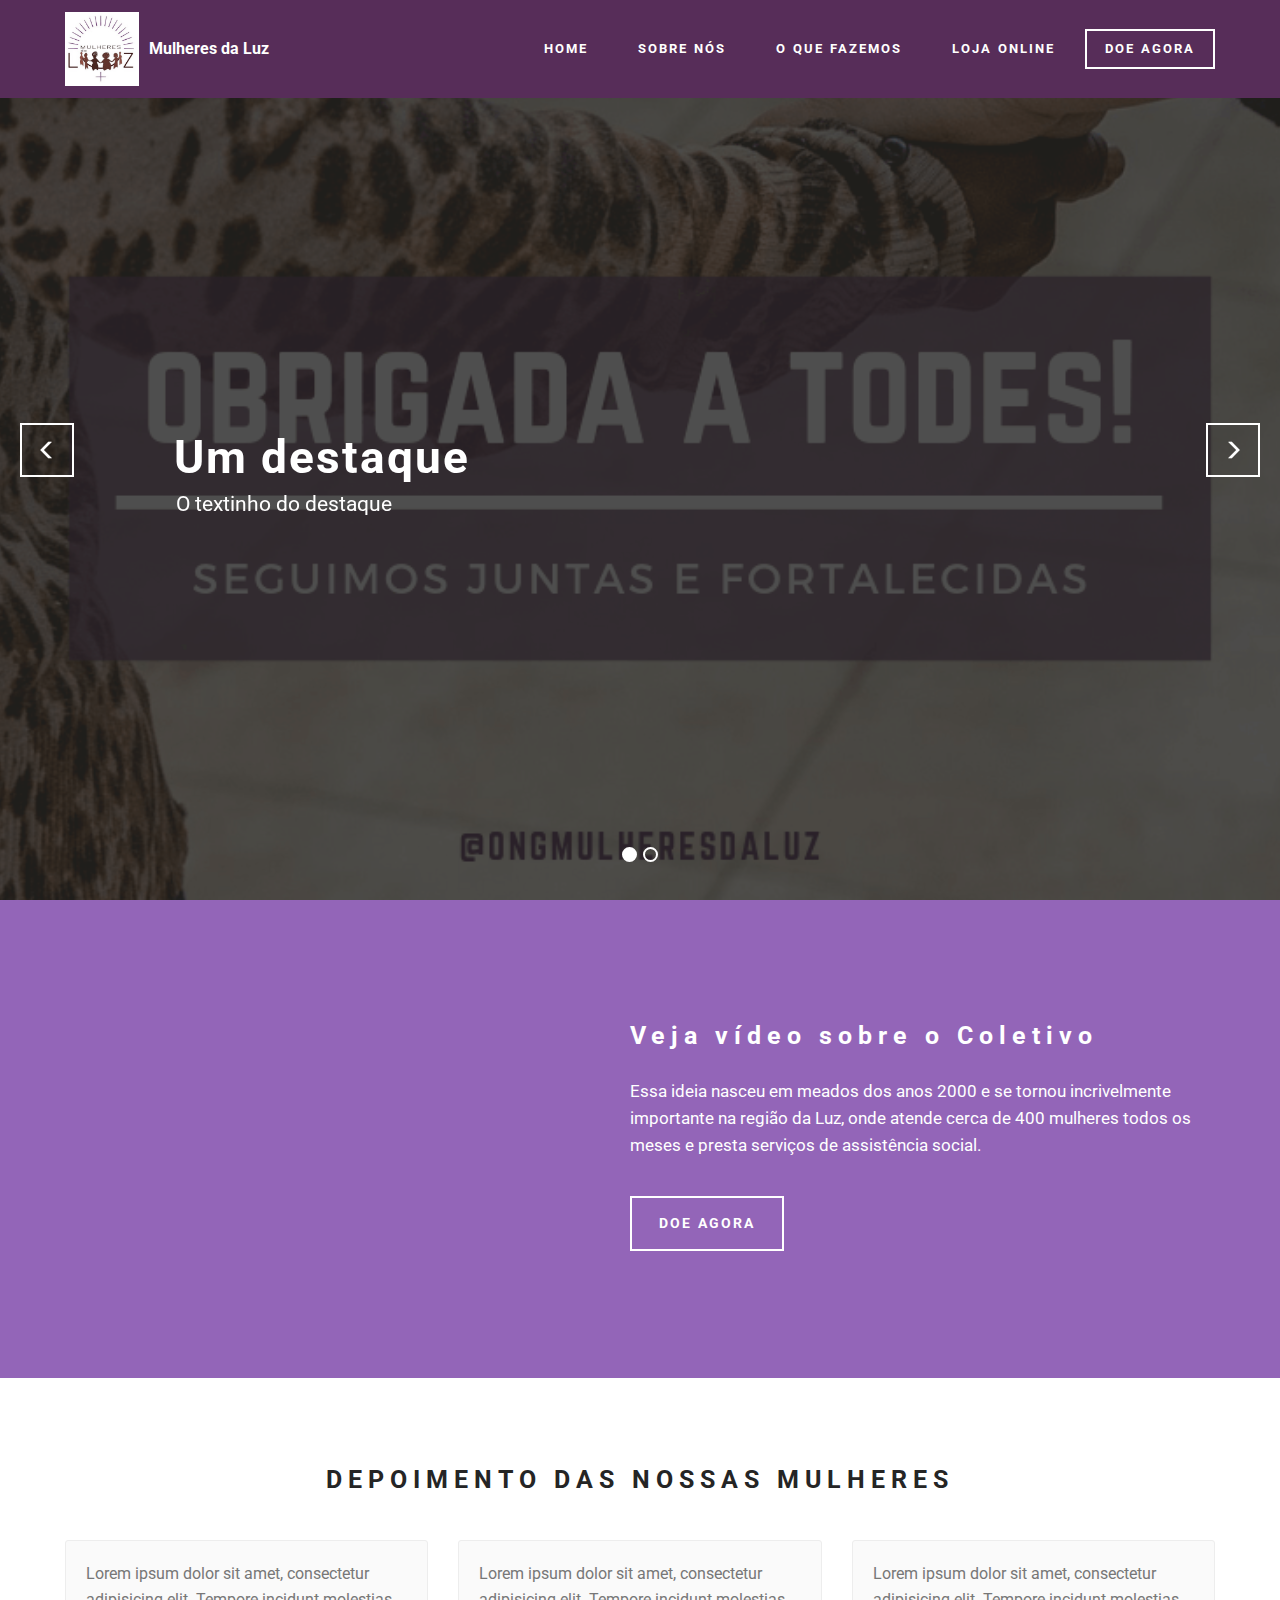
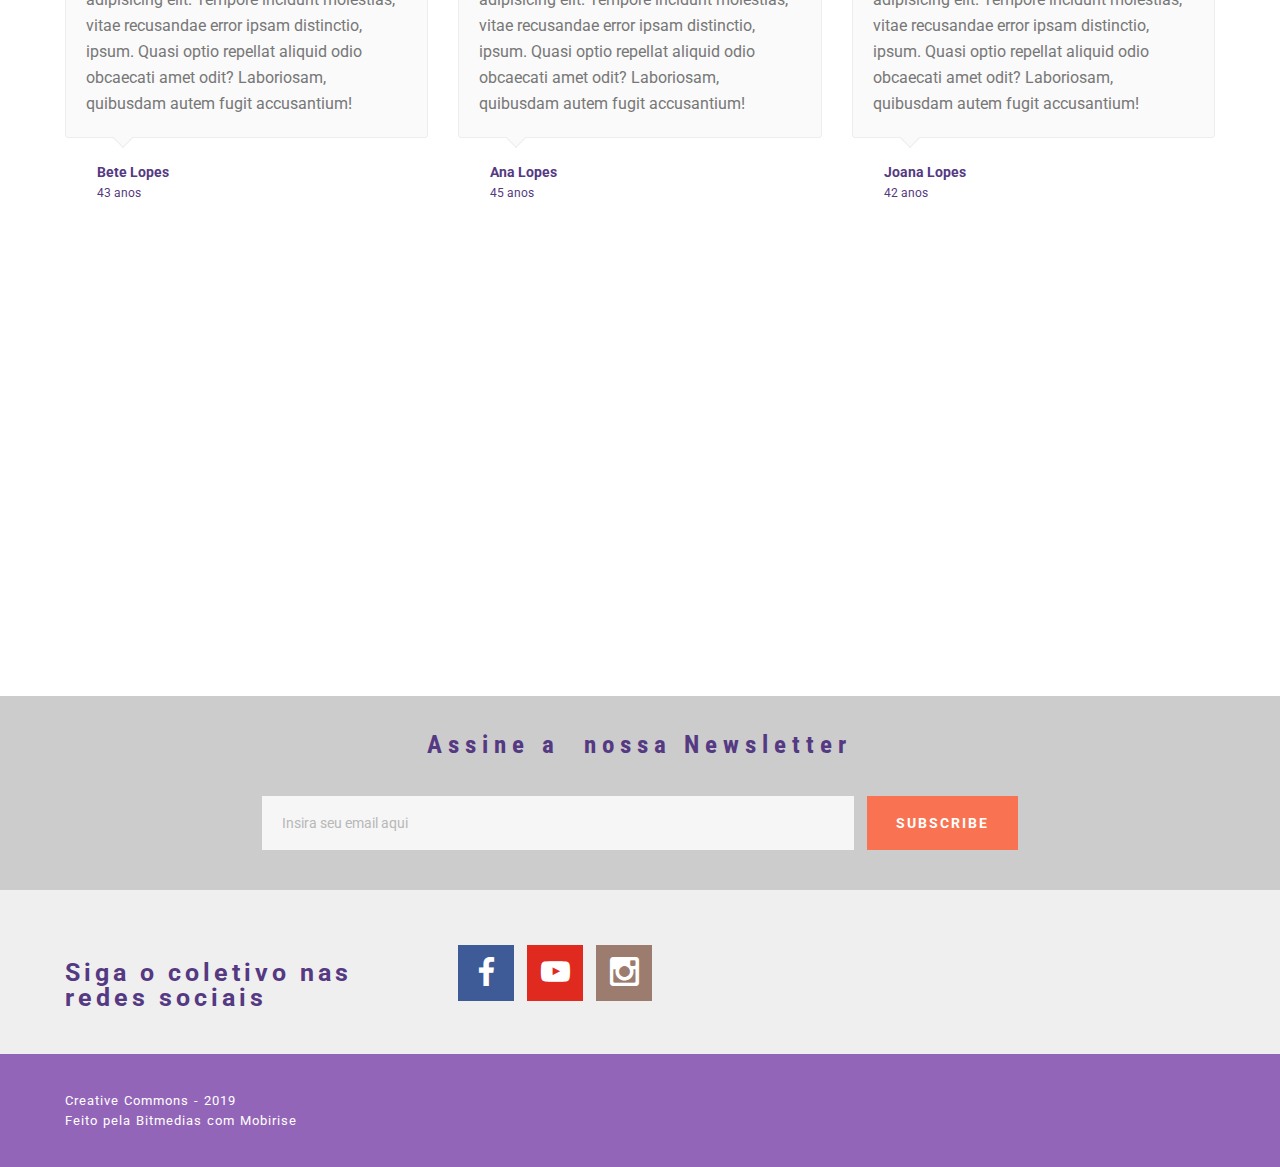
==== index.html @ 68ad00b8 "create github pages" ====
<!DOCTYPE html>
<html >
<head>
  <!-- Site made with Mobirise Website Builder v4.9.1, https://mobirise.com -->
  <meta charset="UTF-8">
  <meta http-equiv="X-UA-Compatible" content="IE=edge">
  <meta name="generator" content="Mobirise v4.9.1, mobirise.com">
  <meta name="viewport" content="width=device-width, initial-scale=1, minimum-scale=1">
  <link rel="shortcut icon" href="assets/images/logo-v2-128x128.png" type="image/x-icon">
  <meta name="description" content="">
  <title>Home</title>
  <link rel="stylesheet" href="https://fonts.googleapis.com/css?family=Roboto:700,400&subset=cyrillic,latin,greek,vietnamese">
  <link rel="stylesheet" href="assets/bootstrap/css/bootstrap.min.css">
  <link rel="stylesheet" href="assets/socicon/css/socicon.min.css">
  <link rel="stylesheet" href="assets/mobirise/css/style.css">
  <link rel="stylesheet" href="assets/mobirise-slider/style.css">
  <link rel="stylesheet" href="assets/mobirise/css/mbr-additional.css" type="text/css">
  
  
  
</head>
<body>
  <section class="mbr-navbar mbr-navbar--freeze mbr-navbar--absolute mbr-navbar--sticky mbr-navbar--auto-collapse" id="ext_menu-0" data-rv-view="0">
    <div class="mbr-navbar__section mbr-section">
        <div class="mbr-section__container container">
            <div class="mbr-navbar__container">
                <div class="mbr-navbar__column mbr-navbar__column--s mbr-navbar__brand">
                    <span class="mbr-navbar__brand-link mbr-brand mbr-brand--inline">
                        <span class="mbr-brand__logo"><a href="index.html"><img src="assets/images/logo-v2-128x128.png" class="mbr-navbar__brand-img mbr-brand__img" alt="logo mulheres da luz" title="logo"></a></span>
                        <span class="mbr-brand__name"><a class="mbr-brand__name text-white" href="https://mobirise.com">Mulheres da Luz</a></span>
                    </span>
                </div>
                <div class="mbr-navbar__hamburger mbr-hamburger"><span class="mbr-hamburger__line"></span></div>
                <div class="mbr-navbar__column mbr-navbar__menu">
                    <nav class="mbr-navbar__menu-box mbr-navbar__menu-box--inline-right">
                        <div class="mbr-navbar__column">
                            <ul class="mbr-navbar__items mbr-navbar__items--right float-left mbr-buttons mbr-buttons--freeze mbr-buttons--right btn-decorator mbr-buttons--active"><li class="mbr-navbar__item"><a class="mbr-buttons__link btn text-white" href="https://mobirise.com">HOME</a></li><li class="mbr-navbar__item"><a class="mbr-buttons__link btn text-white" href="page1.html">SOBRE NÓS</a></li><li class="mbr-navbar__item"><a class="mbr-buttons__link btn text-white" href="page2.html">O QUE FAZEMOS</a></li> <li class="mbr-navbar__item"><a class="mbr-buttons__link btn text-white" href="https://www.enjoei.com.br/" target="_blank">LOJA ONLINE</a></li></ul>                            
                            <ul class="mbr-navbar__items mbr-navbar__items--right mbr-buttons mbr-buttons--freeze mbr-buttons--right btn-inverse mbr-buttons--active"><li class="mbr-navbar__item"><a class="mbr-buttons__btn btn btn-default" href="https://www.paypal.me/" target="_blank">DOE AGORA</a></li></ul>
                        </div>
                    </nav>
                </div>
            </div>
        </div>
    </div>
</section>

<section class="engine"><a href="https://mobirise.info/u">bootstrap html templates</a></section><section class="mbr-slider mbr-section mbr-section--no-padding carousel slide" data-ride="carousel" data-wrap="true" data-interval="5000" id="slider-1" data-rv-view="2" style="background-color: rgb(255, 255, 255);">
    <div class="mbr-section__container">
        <div>
            <ol class="carousel-indicators">
                <li data-app-prevent-settings="" data-target="#slider-1" data-slide-to="0" class="active"></li><li data-app-prevent-settings="" data-target="#slider-1" class="" data-slide-to="1"></li>
            </ol>
            <div class="carousel-inner" role="listbox">
                <div class="mbr-box mbr-section mbr-section--relative mbr-section--fixed-size mbr-section--bg-adapted item dark center mbr-section--full-height active" style="background-image: url(assets/images/header-1-1000x514.png);">
                    <div class="mbr-box__magnet mbr-box__magnet--center-left mbr-box__magnet--sm-padding mbr-after-navbar">
                    <div class="mbr-overlay" style="opacity: 0.8;"></div>                        
                        <div class=" container">
                            
                            <div class="row">
                                <div class=" col-md-offset-1 col-md-6">  

                                <div class="mbr-hero">
                                    <h1 class="mbr-hero__text">Um destaque</h1>

                                    <p class="mbr-hero__subtext">O textinho do destaque</p>
                                </div>
                                
                                </div>
                            </div>
                        </div>
                    </div>
                </div><div class="mbr-box mbr-section mbr-section--relative mbr-section--fixed-size mbr-section--bg-adapted item dark center mbr-section--full-height" style="background-image: url(assets/images/header-2-940x788.png);">
                    <div class="mbr-box__magnet mbr-box__magnet--center-left mbr-box__magnet--sm-padding mbr-after-navbar">
                    <div class="mbr-overlay"></div>                        
                        <div class=" container">
                            
                            <div class="row">
                                <div class=" col-md-offset-1 col-md-6">  

                                <div class="mbr-hero">
                                    <h1 class="mbr-hero__text">o slide 2</h1>

                                    <p class="mbr-hero__subtext">o textinho do destaque 2</p>
                                </div>
                                
                                </div>
                            </div>
                        </div>
                    </div>
                </div>
            </div>
            
            <a data-app-prevent-settings="" class="left carousel-control" role="button" data-slide="prev" href="#slider-1">
                <span class="glyphicon glyphicon-menu-left" aria-hidden="true"></span>
                <span class="sr-only">Previous</span>
            </a>
            <a data-app-prevent-settings="" class="right carousel-control" role="button" data-slide="next" href="#slider-1">
                <span class="glyphicon glyphicon-menu-right" aria-hidden="true"></span>
                <span class="sr-only">Next</span>
            </a>
        </div>
    </div>
</section>

<section class="mbr-section mbr-section--relative" id="msg-box4-3" data-rv-view="14" style="background-color: rgb(147, 101, 184);">
    
    <div class="mbr-section__container mbr-section__container--isolated container" style="padding-top: 93px; padding-bottom: 93px;">
        <div class="row">
            <div class="mbr-box mbr-box--fixed mbr-box--adapted">
                <div class="mbr-box__magnet mbr-box__magnet--top-right mbr-section__left col-sm-6 image-size" style="width: 46%;">
                    <figure class="mbr-figure mbr-figure--adapted mbr-figure--caption-inside-bottom mbr-figure--full-width"><iframe class="mbr-embedded-video" src="https://www.youtube.com/embed/6rncOkbJ2og?rel=0&amp;amp;showinfo=0&amp;autoplay=0&amp;loop=0" width="1280" height="720" frameborder="0" allowfullscreen></iframe></figure>
                </div>
                <div class="mbr-box__magnet mbr-class-mbr-box__magnet--center-left col-sm-6 content-size mbr-section__right">
                    <div class="mbr-section__container mbr-section__container--middle">
                        <div class="mbr-header mbr-header--auto-align mbr-header--wysiwyg">
                            <h3 class="mbr-header__text">Veja vídeo sobre o Coletivo</h3>
                            
                        </div>
                    </div>
                    <div class="mbr-section__container mbr-section__container--middle">
                        <div class="mbr-article mbr-article--auto-align mbr-article--wysiwyg"><p>Essa ideia nasceu em meados dos anos 2000 e se tornou incrivelmente importante na região da Luz, onde atende cerca de 400 mulheres todos os meses e presta serviços de assistência social.</p></div>
                    </div>
                    <div class="mbr-section__container">
                        <div class="mbr-buttons mbr-buttons--auto-align btn-inverse"><a class="mbr-buttons__btn btn btn-lg btn-default" href="https://mobirise.com">DOE AGORA</a></div>
                    </div>
                </div>
                
            </div>
        </div>
    </div>
</section>

<section class="mbr-section mbr-section--relative mbr-section--fixed-size" id="testimonials1-4" data-rv-view="17" style="background-color: rgb(255, 255, 255);">
    <div>
        
        <div class="mbr-section__container mbr-section__container--std-padding container" style="padding-top: 93px; padding-bottom: 93px;">
            <div class="row">
                <div class="col-sm-12">
                    <h2 class="mbr-section__header">DEPOIMENTO DAS NOSSAS MULHERES</h2>
                    <ul class="mbr-reviews mbr-reviews--wysiwyg row">
                        <li class="mbr-reviews__item col-xs-12 col-sm-6 col-md-4">
                            <div class="mbr-reviews__text"><p class="mbr-reviews__p">Lorem ipsum dolor sit amet, consectetur adipisicing elit. Tempore incidunt molestias, vitae recusandae error ipsam distinctio, ipsum. Quasi optio repellat aliquid odio obcaecati amet odit? Laboriosam, quibusdam autem fugit accusantium!</p></div>
                            <div class="mbr-reviews__author mbr-reviews__author--short">
                                <div class="mbr-reviews__author-name">Bete Lopes</div>
                                <div class="mbr-reviews__author-bio">43 anos</div>
                            </div>
                        </li><li class="mbr-reviews__item col-xs-12 col-sm-6 col-md-4">
                            <div class="mbr-reviews__text"><p class="mbr-reviews__p">Lorem ipsum dolor sit amet, consectetur adipisicing elit. Tempore incidunt molestias, vitae recusandae error ipsam distinctio, ipsum. Quasi optio repellat aliquid odio obcaecati amet odit? Laboriosam, quibusdam autem fugit accusantium!</p></div>
                            <div class="mbr-reviews__author mbr-reviews__author--short">
                                <div class="mbr-reviews__author-name">Ana Lopes</div>
                                <div class="mbr-reviews__author-bio">45 anos</div>
                            </div>
                        </li><li class="mbr-reviews__item col-xs-12 col-sm-6 col-md-4">
                            <div class="mbr-reviews__text"><p class="mbr-reviews__p">Lorem ipsum dolor sit amet, consectetur adipisicing elit. Tempore incidunt molestias, vitae recusandae error ipsam distinctio, ipsum. Quasi optio repellat aliquid odio obcaecati amet odit? Laboriosam, quibusdam autem fugit accusantium!
</p><p class="mbr-reviews__p">
</p></div>
                            <div class="mbr-reviews__author mbr-reviews__author--short">
                                <div class="mbr-reviews__author-name">Joana Lopes</div>
                                <div class="mbr-reviews__author-bio">42 anos</div>
                            </div>
                        </li>
                    </ul>
                </div>
            </div>
        </div>
    </div>
</section>

<figure class="mbr-figure mbr-figure--wysiwyg mbr-figure--full-width mbr-figure--caption-outside-bottom" id="map1-5" data-rv-view="26">
    <div class="mbr-figure__map"><iframe frameborder="0" style="border:0" src="https://www.google.com/maps/embed/v1/place?key=AIzaSyCy9r70T3NYf3PhvVflTo0_zdif2_IoIYs&amp;q=place_id:ChIJ7edlw15YzpQRjunx_nmURk4" allowfullscreen=""></iframe></div>
</figure>

<section class="mbr-section mbr-section--relative mbr-section--fixed-size" id="form2-6" data-rv-view="28" style="background-color: rgb(204, 204, 204);">
    
    <div class="mbr-section__container mbr-section__container--sm-padding container" style="padding-top: 40.8px; padding-bottom: 40.8px;">
        <div class="row">
            <div class="col-sm-12">
                <div class="row">
                    <div class="col-sm-8 col-sm-offset-2" data-form-type="formoid">
                        <div class="mbr-header mbr-header--center mbr-header--std-padding">
                            <h2 class="mbr-header__text">Assine a &nbsp;nossa Newsletter</h2>
                        </div>
                        <div data-form-alert="true">
                            <div class="hide" data-form-alert-success="true">Obrigado por nos apoiar. Divulgue para suas amigas. </div>
                        </div>
                        <form class="mbr-form" action="https://mobirise.com/" method="post" data-form-title="Assine a &amp;nbsp;nossa Newsletter">
                            <input type="hidden" value="WZfLbih9JaW68qoziMa+dhDL7mzpyIAuNxIOw+RATKDLBnZ7MDBkbDjxs5Ns8P9mItOI75dNwV3y5N+0kHN9Q/ORWd0rkSXUz016TcAxWbfjziMJ8PLIlF4XVcGwWBHE" data-form-email="true">
                            <div class="mbr-form__left">
                                <input type="email" class="form-control" name="email" required="" placeholder="Insira seu email aqui" data-form-field="Email">
                            </div>
                            <div class="mbr-form__right mbr-buttons mbr-buttons--no-offset mbr-buttons--right"><button type="submit" class="mbr-buttons__btn btn btn-lg btn-danger">SUBSCRIBE</button></div>
                        </form>
                    </div>
                </div>

            </div>
        </div>
    </div>
</section>

<section class="mbr-section mbr-section--relative mbr-section--fixed-size" id="social-buttons2-9" data-rv-view="38" style="background-color: rgb(239, 239, 239);">
    

    <div class="mbr-section__container container">
        <div class="mbr-header mbr-header--inline row" style="padding-top: 54.4px; padding-bottom: 40.8px;">
            <div class="col-sm-4">
                <h3 class="mbr-header__text">Siga o coletivo nas redes sociais<br></h3>
            </div>
            <div class="mbr-social-icons mbr-social-icons--style-1 col-sm-8"> <a class="mbr-social-icons__icon socicon-bg-facebook" title="Facebook" target="_blank" href="https://www.facebook.com/pages/Mobirise/1616226671953247"><i class="socicon socicon-facebook"></i></a>  <a class="mbr-social-icons__icon socicon-bg-youtube" title="YouTube" target="_blank" href="https://www.youtube.com/channel/UCZ3a79wjZanga78USk_QijA"><i class="socicon socicon-youtube"></i></a> <a class="mbr-social-icons__icon socicon-bg-instagram" title="Instagram" target="_blank" href="https://instagram.com/mobirise/"><i class="socicon socicon-instagram"></i></a>      </div>
        </div>
    </div>
</section>

<footer class="mbr-section mbr-section--relative mbr-section--fixed-size" id="footer1-7" data-rv-view="34" style="background-color: rgb(147, 101, 184);">
    
    <div class="mbr-section__container container">
        <div class="mbr-footer mbr-footer--wysiwyg row" style="padding-top: 36.9px; padding-bottom: 36.9px;">
            <div class="col-sm-12">
                <p class="mbr-footer__copyright">Creative Commons - 2019 
<br>Feito pela Bitmedias com Mobirise<br></p>
            </div>
        </div>
    </div>
</footer>


  <script src="assets/web/assets/jquery/jquery.min.js"></script>
  <script src="assets/bootstrap/js/bootstrap.min.js"></script>
  <script src="assets/smooth-scroll/smooth-scroll.js"></script>
  <script src="assets/bootstrap-carousel-swipe/bootstrap-carousel-swipe.js"></script>
  <!--[if lte IE 9]>
    <script src="assets/jquery-placeholder/jquery.placeholder.min.js"></script>
  <![endif]-->
  <script src="assets/mobirise/js/script.js"></script>
  <script src="assets/formoid/formoid.min.js"></script>
  
  
</body>
</html>
---- assets/socicon/css/socicon.min.css ----
@charset "UTF-8";@font-face{font-family:"socicon";src:url("../fonts/socicon.eot");src:url("../fonts/socicon.eot?#iefix") format("embedded-opentype"),url("../fonts/socicon.woff") format("woff"),url("../fonts/socicon.ttf") format("truetype"),url("../fonts/socicon.svg#sociconregular") format("svg");font-weight:normal;font-style:normal}.socicon:before{position:relative;top:1px;display:inline-block;font-family:"socicon";font-style:normal;font-weight:normal;line-height:1;text-transform:none !important;-webkit-font-smoothing:antialiased;-moz-osx-font-smoothing:grayscale}.socicon-twitter:before{content:"\e040"}.socicon-facebook:before{content:"\e041"}.socicon-googleplus:before{content:"\e042"}.socicon-pinterest:before{content:"\e043"}.socicon-foursquare:before{content:"\e044"}.socicon-yahoo:before{content:"\e045"}.socicon-skype:before{content:"\e046"}.socicon-yelp:before{content:"\e047"}.socicon-feedburner:before{content:"\e048"}.socicon-linkedin:before{content:"\e049"}.socicon-viadeo:before{content:"\e04a"}.socicon-xing:before{content:"\e04b"}.socicon-myspace:before{content:"\e04c"}.socicon-soundcloud:before{content:"\e04d"}.socicon-spotify:before{content:"\e04e"}.socicon-grooveshark:before{content:"\e04f"}.socicon-mixcloud:before{content:"\e001"}.socicon-lastfm:before{content:"\e050"}.socicon-youtube:before{content:"\e051"}.socicon-vimeo:before{content:"\e052"}.socicon-dailymotion:before{content:"\e053"}.socicon-vine:before{content:"\e054"}.socicon-flickr:before{content:"\e055"}.socicon-500px:before{content:"\e056"}.socicon-instagram:before{content:"\e057"}.socicon-wordpress:before{content:"\e058"}.socicon-tumblr:before{content:"\e059"}.socicon-blogger:before{content:"\e020"}.socicon-technorati:before{content:"\e021"}.socicon-reddit:before{content:"\e022"}.socicon-dribbble:before{content:"\e023"}.socicon-stumbleupon:before{content:"\e024"}.socicon-digg:before{content:"\e025"}.socicon-envato:before{content:"\e026"}.socicon-behance:before{content:"\e027"}.socicon-delicious:before{content:"\e028"}.socicon-deviantart:before{content:"\e029"}.socicon-forrst:before{content:"\e02a"}.socicon-play:before{content:"\e02b"}.socicon-zerply:before{content:"\e02c"}.socicon-wikipedia:before{content:"\e02d"}.socicon-apple:before{content:"\e02e"}.socicon-flattr:before{content:"\e02f"}.socicon-github:before{content:"\e030"}.socicon-friendfeed:before{content:"\e032"}.socicon-newsvine:before{content:"\e033"}.socicon-identica:before{content:"\e034"}.socicon-bebo:before{content:"\e035"}.socicon-zynga:before{content:"\e036"}.socicon-steam:before{content:"\e037"}.socicon-xbox:before{content:"\e038"}.socicon-windows:before{content:"\e039"}.socicon-outlook:before{content:"\e010"}.socicon-coderwall:before{content:"\e011"}.socicon-tripadvisor:before{content:"\e012"}.socicon-appnet:before{content:"\e013"}.socicon-goodreads:before{content:"\e014"}.socicon-tripit:before{content:"\e015"}.socicon-lanyrd:before{content:"\e016"}.socicon-slideshare:before{content:"\e017"}.socicon-buffer:before{content:"\e018"}.socicon-rss:before{content:"\e00b"}.socicon-vkontakte:before{content:"\e01a"}.socicon-disqus:before{content:"\e019"}.socicon-houzz:before{content:"\e00a"}.socicon-mail:before{content:"\e01f"}.socicon-patreon:before{content:"\e01c"}.socicon-paypal:before{content:"\e00c"}.socicon-playstation:before{content:"\e03d"}.socicon-smugmug:before{content:"\e05e"}.socicon-swarm:before{content:"\e003"}.socicon-triplej:before{content:"\e009"}.socicon-yammer:before{content:"\e005"}.socicon-stackoverflow:before{content:"\e007"}.socicon-drupal:before{content:"\e002"}.socicon-odnoklassniki:before{content:"\e00d"}.socicon-android:before{content:"\e03e"}.socicon-meetup:before{content:"\e03c"}.socicon-persona:before{content:"\e008"}.socicon-amazon:before{content:"\e05c"}.socicon-ello:before{content:"\e006"}.socicon-8tracks:before{content:"\e05b"}.socicon-twitch:before{content:"\e05a"}.socicon-airbnb:before{content:"\e00e"}.socicon-pocket:before{content:"\e01e"}.socicon-whatsapp:before{content:"\e01b"}.socicon-storehouse:before{content:"\e01d"}.socicon-icq:before{content:"\e05d"}.socicon-modelmayhem:before{content:"\e000"}.socicon-istock:before{content:"\e004"}.socicon-angellist:before{content:"\e062"}.socicon-periscope:before{content:"\e00f"}.socicon-ravelry:before{content:"\e05f"}.socicon-snapchat:before{content:"\e03f"}.socicon-weibo:before{content:"\e060"}.socicon-douban:before{content:"\e03b"}.socicon-baidu:before{content:"\e061"}.socicon-qq:before{content:"\e03a"}.socicon-renren:before{content:"\e031"}.socicon-ebay:before{content:"\e063"}.socicon-imdb:before{content:"\e064"}.socicon-stayfriends:before{content:"\e065"}.socicon-residentadvisor:before{content:"\e066"}.socicon-google:before{content:"\e067"}.socicon-yandex:before{content:"\e068"}.socicon-sharethis:before{content:"\e069"}.socicon-bandcamp:before{content:"\e06a"}.socicon-itunes:before{content:"\e06b"}.socicon-deezer:before{content:"\e06c"}.socicon-medium:before{content:"\e06d"}.socicon-telegram:before{content:"\e06e"}.socicon-openid:before{content:"\e06f"}.socicon-amplement:before{content:"\e070"}.socicon-bg-twitter{background:#4da7de}.socicon-bg-twitter:hover{background:#4da7de !important}.socicon-bg-facebook{background:#3e5b98}.socicon-bg-facebook:hover{background:#3e5b98 !important}.socicon-bg-googleplus{background:#dd4b39}.socicon-bg-googleplus:hover{background:#dd4b39 !important}.socicon-bg-pinterest{background:#c92619}.socicon-bg-pinterest:hover{background:#c92619 !important}.socicon-bg-foursquare{background:#f94877}.socicon-bg-foursquare:hover{background:#f94877 !important}.socicon-bg-yahoo{background:#6e2a85}.socicon-bg-yahoo:hover{background:#6e2a85 !important}.socicon-bg-skype{background:#28abe3}.socicon-bg-skype:hover{background:#28abe3 !important}.socicon-bg-yelp{background:#c83218}.socicon-bg-yelp:hover{background:#c83218 !important}.socicon-bg-feedburner{background:#fc0}.socicon-bg-feedburner:hover{background:#fc0 !important}.socicon-bg-linkedin{background:#3371b7}.socicon-bg-linkedin:hover{background:#3371b7 !important}.socicon-bg-viadeo{background:#e4a000}.socicon-bg-viadeo:hover{background:#e4a000 !important}.socicon-bg-xing{background:#005a60}.socicon-bg-xing:hover{background:#005a60 !important}.socicon-bg-myspace{background:#323232}.socicon-bg-myspace:hover{background:#323232 !important}.socicon-bg-soundcloud{background:#fe3801}.socicon-bg-soundcloud:hover{background:#fe3801 !important}.socicon-bg-spotify{background:#7bb342}.socicon-bg-spotify:hover{background:#7bb342 !important}.socicon-bg-grooveshark{background:#000}.socicon-bg-grooveshark:hover{background:#000 !important}.socicon-bg-mixcloud{background:#000}.socicon-bg-mixcloud:hover{background:#000 !important}.socicon-bg-lastfm{background:#d41316}.socicon-bg-lastfm:hover{background:#d41316 !important}.socicon-bg-youtube{background:#e02a20}.socicon-bg-youtube:hover{background:#e02a20 !important}.socicon-bg-vimeo{background:#51b5e7}.socicon-bg-vimeo:hover{background:#51b5e7 !important}.socicon-bg-dailymotion{background:#004e72}.socicon-bg-dailymotion:hover{background:#004e72 !important}.socicon-bg-vine{background:#00b389}.socicon-bg-vine:hover{background:#00b389 !important}.socicon-bg-flickr{background:#1e1e1b}.socicon-bg-flickr:hover{background:#1e1e1b !important}.socicon-bg-500px{background:#58a9de}.socicon-bg-500px:hover{background:#58a9de !important}.socicon-bg-instagram{background:#9c7c6e}.socicon-bg-instagram:hover{background:#9c7c6e !important}.socicon-bg-wordpress{background:#464646}.socicon-bg-wordpress:hover{background:#464646 !important}.socicon-bg-tumblr{background:#45556c}.socicon-bg-tumblr:hover{background:#45556c !important}.socicon-bg-blogger{background:#ec661c}.socicon-bg-blogger:hover{background:#ec661c !important}.socicon-bg-technorati{background:#5cb030}.socicon-bg-technorati:hover{background:#5cb030 !important}.socicon-bg-reddit{background:#e74a1e}.socicon-bg-reddit:hover{background:#e74a1e !important}.socicon-bg-dribbble{background:#e84d88}.socicon-bg-dribbble:hover{background:#e84d88 !important}.socicon-bg-stumbleupon{background:#e64011}.socicon-bg-stumbleupon:hover{background:#e64011 !important}.socicon-bg-digg{background:#1d1d1b}.socicon-bg-digg:hover{background:#1d1d1b !important}.socicon-bg-envato{background:#597c3a}.socicon-bg-envato:hover{background:#597c3a !important}.socicon-bg-behance{background:#000}.socicon-bg-behance:hover{background:#000 !important}.socicon-bg-delicious{background:#020202}.socicon-bg-delicious:hover{background:#020202 !important}.socicon-bg-deviantart{background:#c5d200}.socicon-bg-deviantart:hover{background:#c5d200 !important}.socicon-bg-forrst{background:#5b9a68}.socicon-bg-forrst:hover{background:#5b9a68 !important}.socicon-bg-play{background:#000}.socicon-bg-play:hover{background:#000 !important}.socicon-bg-zerply{background:#9dbc7a}.socicon-bg-zerply:hover{background:#9dbc7a !important}.socicon-bg-wikipedia{background:#000}.socicon-bg-wikipedia:hover{background:#000 !important}.socicon-bg-apple{background:#b9bfc1}.socicon-bg-apple:hover{background:#b9bfc1 !important}.socicon-bg-flattr{background:#f67c1a}.socicon-bg-flattr:hover{background:#f67c1a !important}.socicon-bg-github{background:#221e1b}.socicon-bg-github:hover{background:#221e1b !important}.socicon-bg-friendfeed{background:#2f72c4}.socicon-bg-friendfeed:hover{background:#2f72c4 !important}.socicon-bg-newsvine{background:#075b2f}.socicon-bg-newsvine:hover{background:#075b2f !important}.socicon-bg-identica{background:#000}.socicon-bg-identica:hover{background:#000 !important}.socicon-bg-bebo{background:#ef1011}.socicon-bg-bebo:hover{background:#ef1011 !important}.socicon-bg-zynga{background:#dc0606}.socicon-bg-zynga:hover{background:#dc0606 !important}.socicon-bg-steam{background:#171a21}.socicon-bg-steam:hover{background:#171a21 !important}.socicon-bg-xbox{background:#92c83e}.socicon-bg-xbox:hover{background:#92c83e !important}.socicon-bg-windows{background:#00bdf6}.socicon-bg-windows:hover{background:#00bdf6 !important}.socicon-bg-outlook{background:#0072c6}.socicon-bg-outlook:hover{background:#0072c6 !important}.socicon-bg-coderwall{background:#3e8dcc}.socicon-bg-coderwall:hover{background:#3e8dcc !important}.socicon-bg-tripadvisor{background:#4b7e37}.socicon-bg-tripadvisor:hover{background:#4b7e37 !important}.socicon-bg-appnet{background:#494949}.socicon-bg-appnet:hover{background:#494949 !important}.socicon-bg-goodreads{background:#463020}.socicon-bg-goodreads:hover{background:#463020 !important}.socicon-bg-tripit{background:#1982c3}.socicon-bg-tripit:hover{background:#1982c3 !important}.socicon-bg-lanyrd{background:#3c80c9}.socicon-bg-lanyrd:hover{background:#3c80c9 !important}.socicon-bg-slideshare{background:#4ba3a6}.socicon-bg-slideshare:hover{background:#4ba3a6 !important}.socicon-bg-buffer{background:#000}.socicon-bg-buffer:hover{background:#000 !important}.socicon-bg-rss{background:#f26109}.socicon-bg-rss:hover{background:#f26109 !important}.socicon-bg-vkontakte{background:#5a7fa6}.socicon-bg-vkontakte:hover{background:#5a7fa6 !important}.socicon-bg-disqus{background:#2e9fff}.socicon-bg-disqus:hover{background:#2e9fff !important}.socicon-bg-houzz{background:#7cc04b}.socicon-bg-houzz:hover{background:#7cc04b !important}.socicon-bg-mail{background:#000}.socicon-bg-mail:hover{background:#000 !important}.socicon-bg-patreon{background:#e44727}.socicon-bg-patreon:hover{background:#e44727 !important}.socicon-bg-paypal{background:#009cde}.socicon-bg-paypal:hover{background:#009cde !important}.socicon-bg-playstation{background:#000}.socicon-bg-playstation:hover{background:#000 !important}.socicon-bg-smugmug{background:#acfd32}.socicon-bg-smugmug:hover{background:#acfd32 !important}.socicon-bg-swarm{background:#fc9d3c}.socicon-bg-swarm:hover{background:#fc9d3c !important}.socicon-bg-triplej{background:#e53531}.socicon-bg-triplej:hover{background:#e53531 !important}.socicon-bg-yammer{background:#1175c4}.socicon-bg-yammer:hover{background:#1175c4 !important}.socicon-bg-stackoverflow{background:#fd9827}.socicon-bg-stackoverflow:hover{background:#fd9827 !important}.socicon-bg-drupal{background:#00598e}.socicon-bg-drupal:hover{background:#00598e !important}.socicon-bg-odnoklassniki{background:#f48420}.socicon-bg-odnoklassniki:hover{background:#f48420 !important}.socicon-bg-android{background:#8ec047}.socicon-bg-android:hover{background:#8ec047 !important}.socicon-bg-meetup{background:#e2373c}.socicon-bg-meetup:hover{background:#e2373c !important}.socicon-bg-persona{background:#e6753d}.socicon-bg-persona:hover{background:#e6753d !important}.socicon-bg-amazon{background:#f90}.socicon-bg-amazon:hover{background:#f90 !important}.socicon-bg-ello{background:#000}.socicon-bg-ello:hover{background:#000 !important}.socicon-bg-8tracks{background:#122c4b}.socicon-bg-8tracks:hover{background:#122c4b !important}.socicon-bg-twitch{background:#6441a5}.socicon-bg-twitch:hover{background:#6441a5 !important}.socicon-bg-airbnb{background:#ff5a5f}.socicon-bg-airbnb:hover{background:#ff5a5f !important}.socicon-bg-pocket{background:#ed4055}.socicon-bg-pocket:hover{background:#ed4055 !important}.socicon-bg-whatsapp{background:#20b038}.socicon-bg-whatsapp:hover{background:#20b038 !important}.socicon-bg-storehouse{background:#25b0e6}.socicon-bg-storehouse:hover{background:#25b0e6 !important}.socicon-bg-icq{background:#7ebd00}.socicon-bg-icq:hover{background:#7ebd00 !important}.socicon-bg-modelmayhem{background:#000}.socicon-bg-modelmayhem:hover{background:#000 !important}.socicon-bg-istock{background:#000}.socicon-bg-istock:hover{background:#000 !important}.socicon-bg-angellist{background:#000}.socicon-bg-angellist:hover{background:#000 !important}.socicon-bg-periscope{background:#3aa4c6}.socicon-bg-periscope:hover{background:#3aa4c6 !important}.socicon-bg-ravelry{background:#b6014c}.socicon-bg-ravelry:hover{background:#b6014c !important}.socicon-bg-snapchat{background:#fffa37}.socicon-bg-snapchat:hover{background:#fffa37 !important}.socicon-bg-weibo{background:#e31c34}.socicon-bg-weibo:hover{background:#e31c34 !important}.socicon-bg-douban{background:#3ca353}.socicon-bg-douban:hover{background:#3ca353 !important}.socicon-bg-baidu{background:#2629d9}.socicon-bg-baidu:hover{background:#2629d9 !important}.socicon-bg-qq{background:#4297d3}.socicon-bg-qq:hover{background:#4297d3 !important}.socicon-bg-renren{background:#2266b0}.socicon-bg-renren:hover{background:#2266b0 !important}.socicon-bg-ebay{background:#333}.socicon-bg-ebay:hover{background:#333 !important}.socicon-bg-imdb{background:#e8ba00}.socicon-bg-imdb:hover{background:#e8ba00 !important}.socicon-bg-stayfriends{background:#f08a1c}.socicon-bg-stayfriends:hover{background:#f08a1c !important}.socicon-bg-residentadvisor{background:#b3be1b}.socicon-bg-residentadvisor:hover{background:#b3be1b !important}.socicon-bg-google{background:#4285f4}.socicon-bg-google:hover{background:#4285f4 !important}.socicon-bg-yandex{background:#f00}.socicon-bg-yandex:hover{background:#f00 !important}.socicon-bg-sharethis{background:#01bf01}.socicon-bg-sharethis:hover{background:#01bf01 !important}.socicon-bg-bandcamp{background:#619aa9}.socicon-bg-bandcamp:hover{background:#619aa9 !important}.socicon-bg-itunes{background:#ff5e51}.socicon-bg-itunes:hover{background:#ff5e51 !important}.socicon-bg-deezer{background:#32323d}.socicon-bg-deezer:hover{background:#32323d !important}.socicon-bg-medium{background:#000}.socicon-bg-medium:hover{background:#000 !important}.socicon-bg-telegram{background:#08c}.socicon-bg-telegram:hover{background:#08c !important}.socicon-bg-openid{background:#f78c40}.socicon-bg-openid:hover{background:#f78c40 !important}.socicon-bg-amplement{background:#0996c3}.socicon-bg-amplement:hover{background:#0996c3 !important}
---- assets/mobirise/css/style.css ----
.engine {
	position: absolute;
	text-indent: -2400px;
	text-align: center;
	padding: 0;
	top: 0;
	left: -2400px;
}.is-builder .animated {
  -webkit-animation-name: none !important;
  animation-name: none !important;
}
html {
  position: relative;
  min-height: 100%;
}
.mbr-embedded-video {
  position: relative;
}
.mbr-background-video,
.mbr-background-video-preview {
  bottom: 0;
  left: 0;
  overflow: hidden;
  position: absolute;
  right: 0;
  top: 0;
}
.mbr-parallax-background,
.mbr-background {
  background-attachment: fixed !important;
  background-position: 50% 0;
  background-repeat: no-repeat;
  background-size: cover !important;
}
.mbr-hidden-scrollbar .mbr-parallax-background {
  background-size: auto 130%;
}
.mobile .mbr-parallax-background {
  background-attachment: scroll !important;
}
.mbr-background {
  background-attachment: scroll !important;
}
.mbr-navbar {
  position: relative;
  width: 100%;
}
.mbr-navbar:before {
  content: "";
  display: block;
}
.mbr-navbar__brand-link:after,
.mbr-navbar__brand-img {
  max-height: 74px;
  height: 100%;
}
.mbr-navbar:before,
.mbr-navbar__container {
  height: 98px;
}
.mbr-navbar--ss .mbr-navbar__brand-link:after,
.mbr-navbar--ss .mbr-navbar__brand-img {
  height: 74px;
}
.mbr-navbar--ss:before,
.mbr-navbar--ss .mbr-navbar__container {
  height: 98px;
}
.mbr-navbar--xs .mbr-navbar__brand-link:after,
.mbr-navbar--xs .mbr-navbar__brand-img {
  height: 32px;
}
.mbr-navbar--xs:before,
.mbr-navbar--xs .mbr-navbar__container {
  height: 56px;
}
.mbr-navbar--s .mbr-navbar__brand-link:after,
.mbr-navbar--s .mbr-navbar__brand-img {
  height: 48px;
}
.mbr-navbar--s:before,
.mbr-navbar--s .mbr-navbar__container {
  height: 72px;
}
.mbr-navbar--m .mbr-navbar__brand-link:after,
.mbr-navbar--m .mbr-navbar__brand-img {
  height: 64px;
}
.mbr-navbar--m:before,
.mbr-navbar--m .mbr-navbar__container {
  height: 88px;
}
.mbr-navbar--l .mbr-navbar__brand-link:after,
.mbr-navbar--l .mbr-navbar__brand-img {
  height: 96px;
}
.mbr-navbar--l:before,
.mbr-navbar--l .mbr-navbar__container {
  height: 120px;
}
.mbr-navbar--xl .mbr-navbar__brand-link:after,
.mbr-navbar--xl .mbr-navbar__brand-img {
  height: 128px;
}
.mbr-navbar--xl:before,
.mbr-navbar--xl .mbr-navbar__container {
  height: 152px;
}
.mbr-navbar--short .mbr-navbar__brand-link:after,
.mbr-navbar--short .mbr-navbar__brand-img {
  height: 40px;
}
.mbr-navbar--short .mbr-brand__logo .mbr-iconfont{
  font-size: 40px;
}
.mbr-navbar--short:before,
.mbr-navbar--short .mbr-navbar__container {
  height: 64px;
}
.mbr-navbar--short .mbr-navbar__container {
  padding: 12px 0;
}
@media (max-width: 767px) {
  .mbr-navbar--short .mbr-navbar__brand-link:after,
  .mbr-navbar--short .mbr-navbar__brand-img {
    height: 31px;
  }
  .mbr-navbar--short:before,
  .mbr-navbar--short .mbr-navbar__container {
    height: 45px;
  }
  .mbr-navbar--short .mbr-navbar__container {
    padding: 7px 0;
  }
}
.mbr-navbar__brand-img {
  position: relative;
}
.mbr-navbar__brand-img,
.mbr-navbar__container,
.mbr-navbar__section {
  -webkit-transition: all 300ms ease-in-out 0s;
  -o-transition: all 300ms ease-in-out 0s;
  transition: all 300ms ease-in-out 0s;
}
.mbr-navbar__section {
  background: #2c2c2c;
  height: auto;
  position: absolute;
  top: 0;
  width: 100%;
  z-index: 1000;
}
.mbr-navbar__container {
  display: table;
  padding: 12px 0;
  width: 100%;
}
.mbr-navbar__menu-box {
  display: table;
  width: 100%;
}
.mbr-navbar__menu-box--inline-left,
.mbr-navbar__menu-box--inline-center,
.mbr-navbar__menu-box--inline-right {
  display: block;
  text-align: left;
}
.mbr-navbar__menu-box--inline-center {
  text-align: center;
}
.mbr-navbar__menu-box--inline-right {
  text-align: right;
}
.mbr-navbar__column {
  display: table-cell;
  vertical-align: middle;
}
.mbr-navbar__column--xxs {
  width: 1%;
}
.mbr-navbar__column--xs {
  width: 10%;
}
.mbr-navbar__column--s {
  width: 20%;
}
.mbr-navbar__column--m {
  width: 30%;
}
.mbr-navbar__column--l {
  width: 40%;
}
.mbr-navbar__column--xl {
  width: 50%;
}
.mbr-navbar__menu-box--inline-left .mbr-navbar__column,
.mbr-navbar__menu-box--inline-center .mbr-navbar__column,
.mbr-navbar__menu-box--inline-right .mbr-navbar__column {
  display: inline-block;
}
.mbr-navbar__items {
  float: left;
  padding-left: 0px;
  position: relative;
  left: -20px;
}
.mbr-navbar__items--right {
  float: right;
  left: 0;
}
.float-left {
  float: left;
}
.mbr-navbar__item {
  display: block;
  float: left;
  position: relative;
}
.mbr-navbar__hamburger {
  display: none;
  margin-top: -11px;
  position: absolute;
  right: 0;
  top: 50%;
  z-index: 10000;
}
.mbr-navbar--collapsed .mbr-navbar__container {
  position: relative;
}
.mbr-navbar--collapsed .mbr-navbar__column {
  display: block;
  width: 100%;
}
.mbr-navbar--collapsed .mbr-navbar__items--right {
  padding-top: 13px;
}
.mbr-navbar--collapsed .mbr-navbar__menu {
  background: rgba(0, 0, 0, 0.9);
  display: none;
  height: 100%;
  left: 0;
  position: fixed;
  top: 0;
  width: 100%;
  z-index: 9999;
}
.mbr-navbar--collapsed .mbr-navbar__menu-box {
  display: table-cell;
  vertical-align: middle;
}
.mbr-navbar--collapsed .mbr-navbar__items {
  float: none;
}
.mbr-navbar--collapsed .mbr-navbar__item {
  float: none;
}
.mbr-navbar--collapsed .mbr-navbar__hamburger {
  display: block;
}
.mbr-navbar--collapsed.mbr-navbar--open .mbr-navbar__menu {
  display: table;
}
.mbr-navbar--collapsed.mbr-navbar--open:not(.mbr-navbar--sticky) .mbr-navbar__section {
  background: none;
  position: fixed;
}
.mbr-navbar--collapsed.mbr-navbar--open .mbr-navbar__brand {
  visibility: hidden;
}
.mbr-navbar--collapsed.mbr-navbar--sticky.mbr-navbar--open .mbr-navbar__brand {
  visibility: visible;
}
.mbr-navbar--collapsed.mbr-navbar--open .mbr-navbar__brand-img,
.mbr-navbar--collapsed.mbr-navbar--open .mbr-navbar__container {
  -webkit-transition: none;
  -o-transition: none;
  transition: none;
}
.mbr-navbar--freeze.mbr-navbar--collapsed.mbr-navbar--open .mbr-navbar__hamburger,
.mbr-navbar--freeze.mbr-navbar--collapsed.mbr-navbar--open .mbr-navbar__hamburger:hover {
  color: #fff !important;
}
.mbr-navbar--sticky .mbr-navbar__section {
  position: fixed;
}
.mbr-navbar--absolute {
  position: absolute;
}
/* fix for popup menu conflict */
@media (max-width: 480px) {
  .mbr-navbar--absolute.mbr-navbar[id^=menu-] {
    position: absolute;
  }
}
.mbr-navbar--transparent .mbr-navbar__section {
  background: none;
}
.mbr-navbar--stuck .mbr-navbar__section,
.mbr-navbar--relative .mbr-navbar__section {
  background: #2c2c2c;
}
@media (max-width: 991px) {
  .mbr-navbar--auto-collapse .mbr-navbar__container {
    position: relative;
  }
  .mbr-navbar--auto-collapse .mbr-navbar__column {
    display: block;
    width: 100%;
  }
  .mbr-navbar__column {
    max-height: 100vh;
    overflow-x: hidden;
    overflow-y:auto;
  }
  .mbr-navbar__column::-webkit-scrollbar {
    display:none;
  }
  .mbr-navbar--auto-collapse .mbr-navbar__items--right {
    padding-top: 13px;
  }
  .mbr-navbar--auto-collapse .mbr-navbar__menu {
    background: rgba(0, 0, 0, 0.9);
    display: none;
    height: 100%;
    left: 0;
    position: fixed;
    top: 0;
    width: 100%;
    z-index: 9999;
  }
  .mbr-navbar--auto-collapse .mbr-navbar__menu-box {
    display: table-cell;
    vertical-align: middle;
  }
  .mbr-navbar--auto-collapse .mbr-navbar__items {
    float: none;
  }
  .mbr-navbar--auto-collapse .mbr-navbar__item {
    float: none;
  }
  .mbr-navbar--auto-collapse .mbr-navbar__hamburger {
    display: block;
  }
  .mbr-navbar--auto-collapse.mbr-navbar--open .mbr-navbar__menu {
    display: table;
  }
  .mbr-navbar--auto-collapse.mbr-navbar--open:not(.mbr-navbar--sticky) .mbr-navbar__section {
    background: none;
    position: fixed;
  }
  .mbr-navbar--auto-collapse.mbr-navbar--open .mbr-navbar__brand {
    visibility: hidden;
  }
  .mbr-navbar--auto-collapse.mbr-navbar--sticky.mbr-navbar--open .mbr-navbar__brand {
    visibility: visible;
  }
  .mbr-navbar--auto-collapse.mbr-navbar--open .mbr-navbar__brand-img,
  .mbr-navbar--auto-collapse.mbr-navbar--open .mbr-navbar__container {
    -webkit-transition: none;
    -o-transition: none;
    transition: none;
  }
}
.mbr-after-navbar:before {
  content: "";
  display: block;
  height: 98px;
}
.mbr-hamburger {
  cursor: pointer;
  height: 23px;
  width: 30px;
}
.mbr-hamburger:focus {
  outline: none;
}
.mbr-hamburger__line,
.mbr-hamburger__line:before,
.mbr-hamburger__line:after {
  content: "";
  position: absolute;
  display: block;
  height: 1px;
  cursor: pointer;
}
.mbr-hamburger__line,
.mbr-hamburger__line:before,
.mbr-hamburger__line:after {
  width: 30px;
  border-bottom: 5px solid;
  top: 9px;
}
.mbr-hamburger__line:before {
  top: -9px;
}
.mbr-hamburger__line:after {
  top: 9px;
}
.mbr-hamburger__line,
.mbr-hamburger__line:before,
.mbr-hamburger__line:after {
  -webkit-transition: all 300ms ease-in-out;
  transition: all 300ms ease-in-out;
}
.mbr-hamburger--open .mbr-hamburger__line {
  border-color: transparent;
}
.mbr-hamburger--open .mbr-hamburger__line:before,
.mbr-hamburger--open .mbr-hamburger__line:after {
  top: 0;
}
.mbr-hamburger--open .mbr-hamburger__line:before {
  -ms-transform: rotate(45deg);
  -webkit-transform: rotate(45deg);
  transform: rotate(45deg);
}
.mbr-hamburger--open .mbr-hamburger__line:after {
  top: 10px;
  -ms-transform: translatey(-10px) rotate(-45deg);
  -webkit-transform: translatey(-10px) rotate(-45deg);
  transform: translatey(-10px) rotate(-45deg);
}
@media (max-width: 767px) {
  .mbr-hamburger {
    height: 23px;
    width: 27px;
  }
  .mbr-hamburger__line,
  .mbr-hamburger__line:before,
  .mbr-hamburger__line:after {
    width: 27px;
    border-bottom: 4px solid;
    top: 9px;
  }
  .mbr-hamburger__line:before {
    top: -9px;
  }
  .mbr-hamburger__line:after {
    top: 9px;
  }
}

.navbar-dropdown .hamburger-icon {
  content: "";
  width: 16px;
  -webkit-box-shadow: 0 -6px 0 1px,0 0 0 1px,0 6px 0 1px;
  -moz-box-shadow: 0 -6px 0 1px,0 0 0 1px,0 6px 0 1px;
  box-shadow: 0 -6px 0 1px,0 0 0 1px,0 6px 0 1px;
}

.mbr-brand {
  display: block;
  float: left;
  position: relative;
}
.mbr-brand,
.mbr-brand:hover {
  text-decoration: none;
}
.mbr-brand__name {
  display: block;
  font-weight: bold;
  margin-top: 5px;
  text-align: center;
}
.mbr-brand__name,
.mbr-brand__name:hover {
  text-decoration: none;
}
.mbr-brand--inline {
  display: table;
}
.mbr-brand--inline:after {
  content: "";
  display: table-cell;
  width: 1px;
}
.mbr-brand--inline .mbr-brand__logo,
.mbr-brand--inline .mbr-brand__name {
  display: table-cell;
  vertical-align: middle;
}
.mbr-brand--inline .mbr-brand__logo {
  padding-right: 10px;
}
.mbr-brand--inline .mbr-brand__name {
  margin: 0;
  text-align: left;
}
.mbr-form {
  display: table;
  margin-top: -13px;
  position: relative;
  top: 14px;
  width: 100%;
}
.mbr-form__left,
.mbr-form__right {
  display: table-cell;
  vertical-align: top;
}
.mbr-form__left {
  padding-right: 3px;
}
.mbr-form__right {
  width: 1px;
}
@media (max-width: 530px) {
  .mbr-form {
    display: block;
    margin-top: -27px;
    position: relative;
    top: 26px;
  }
  .mbr-form__left,
  .mbr-form__right {
    display: block;
  }
  .mbr-form__left {
    margin-bottom: 12px;
    padding-right: 0;
  }
  .mbr-form__right {
    width: 100%;
  }
}
.mbr-section {
  padding: 0 20px;
}
.mbr-section--no-padding {
  padding: 0;
}
.mbr-section--relative {
  position: relative;
}
.mbr-section--fixed-size {
  overflow: hidden;
}
.mbr-section--full-height {
  height: 100vh;
}
.mbr-section--full-height.mbr-after-navbar:before {
  display: none;
}
.mbr-section--bg-adapted {
  background-attachment: scroll;
  background-position: 50% 0;
  background-repeat: no-repeat;
  background-size: cover;
}
.mbr-section--gray {
  background-color: #444444;
}
.mbr-section--light-gray {
  background-color: #f0f0f0;
}
.mbr-section--dark-gray {
  background-color: #3c3c3c;
}
.mbr-section__container {
  padding: 0;
  position: relative;
  z-index: 3;
}
.mbr-section__container--center {
  text-align: center;
}
.mbr-section__container--std-padding {
  padding: 93px 0;
}
.mbr-section__container--std-top-padding {
  padding-top: 93px;
}
.mbr-section__container--std-bot-padding {
  padding-bottom: 93px;
}
.mbr-section__container--sm-padding {
  padding: 41px 0;
}
.mbr-section__container--sm-top-padding {
  padding-top: 41px;
}
.mbr-section__container--sm-bot-padding {
  padding-bottom: 41px;
}
.mbr-section__container--isolated {
  padding-bottom: 93px;
  padding-top: 93px;
}
.mbr-section__container--first {
  padding-top: 93px;
  padding-bottom: 41px;
}
.mbr-section__container--middle {
  padding-bottom: 41px;
}
.mbr-section__container--last {
  padding-bottom: 93px;
}
.mbr-section__row {
  margin-left: -24px;
  margin-right: -24px;
}
.mbr-section__col {
  overflow: hidden;
  padding-left: 24px;
  padding-right: 24px;
}
.mbr-section__left {
  padding-right: 40px;
}
.mbr-section__right {
  padding-left: 15px;
}
.mbr-section__header {
  line-height: 1.5em;
  margin: -10px 0 0;
  text-align: center;
}
@media (min-width: 768px) {
  .mbr-section--short-paddings .mbr-section__container--std-padding {
    padding: 59px 0;
  }
  .mbr-section--short-paddings .mbr-section__container--std-top-padding {
    padding-top: 59px;
  }
  .mbr-section--short-paddings .mbr-section__container--std-bot-padding {
    padding-bottom: 59px;
  }
  .mbr-section--short-paddings .mbr-section__container--sm-padding {
    padding: 41px 0;
  }
  .mbr-section--short-paddings .mbr-section__container--sm-top-padding {
    padding-top: 41px;
  }
  .mbr-section--short-paddings .mbr-section__container--sm-bot-padding {
    padding-bottom: 41px;
  }
  .mbr-section--short-paddings .mbr-section__container--isolated {
    padding-bottom: 59px;
    padding-top: 59px;
  }
  .mbr-section--short-paddings .mbr-section__container--first {
    padding-top: 59px;
    padding-bottom: 41px;
  }
  .mbr-section--short-paddings .mbr-section__container--middle {
    padding-bottom: 41px;
  }
  .mbr-section--short-paddings .mbr-section__container--last {
    padding-bottom: 59px;
  }
}
@media (max-width: 767px) {
  .mbr-section__left {
    padding-right: 15px;
  }
  .mbr-section__right {
    padding-left: 15px;
    padding-top: 51px;
  }
}
.mbr-arrow {
  bottom: 71px;
  left: 0;
  line-height: 1px;
  padding: 0 20px;
  position: absolute;
  width: 100%;
  z-index: 3;
}
.mbr-arrow__link {
  display: inline-block;
  font-size: 26px;
}
.mbr-arrow__link,
.mbr-arrow__link:hover,
.mbr-arrow__link:focus {
  color: #fff;
}
.mbr-arrow--floating .mbr-arrow__link {
  -webkit-animation: floating-arrow 1.6s infinite ease-in-out 0s;
  -o-animation: floating-arrow 1.6s infinite ease-in-out 0s;
  animation: floating-arrow 1.6s infinite ease-in-out 0s;
}
@-webkit-keyframes floating-arrow {
  from {
    -webkit-transform: translateY(0);
    transform: translateY(0);
  }
  65% {
    -webkit-transform: translateY(11px);
    transform: translateY(11px);
  }
  to {
    -webkit-transform: translateY(0);
    transform: translateY(0);
  }
}
@-o-keyframes floating-arrow {
  from {
    -webkit-transform: translateY(0);
    transform: translateY(0);
  }
  65% {
    -webkit-transform: translateY(11px);
    transform: translateY(11px);
  }
  to {
    -webkit-transform: translateY(0);
    transform: translateY(0);
  }
}
@keyframes floating-arrow {
  from {
    -webkit-transform: translateY(0);
    transform: translateY(0);
  }
  65% {
    -webkit-transform: translateY(11px);
    transform: translateY(11px);
  }
  to {
    -webkit-transform: translateY(0);
    transform: translateY(0);
  }
}
.mbr-arrow--dark .mbr-arrow__link,
.mbr-arrow--dark .mbr-arrow__link:hover,
.mbr-arrow--dark .mbr-arrow__link:focus {
  color: #252525;
}
@media (max-width: 767px) {
  .mbr-arrow {
    bottom: 41px;
  }
}
@media (max-width: 320px) {
  .mbr-arrow {
    bottom: 21px;
    text-align: center;
  }
}
@media all and (device-width: 320px) and (device-height: 568px) and (orientation: portrait) {
  .mbr-arrow {
    bottom: 31px;
  }
}
.mbr-box {
  display: table;
  width: 100%;
}
.mbr-box--fixed {
  table-layout: fixed;
}
.mbr-box--stretched {
  height: 100%;
}
.mbr-box__magnet {
  display: table-cell;
  float: none;
  height: 100%;
  margin-bottom: 0;
  margin-top: 0;
  text-align: center;
  vertical-align: middle;
}
.mbr-box__magnet--sm-padding {
  padding: 41px 0;
}
.mbr-box__magnet--top-left,
.mbr-box__magnet--top-center,
.mbr-box__magnet--top-right {
  vertical-align: top;
}
.mbr-box__magnet--bottom-left,
.mbr-box__magnet--bottom-center,
.mbr-box__magnet--bottom-right {
  vertical-align: bottom;
}
.mbr-box__magnet--top-left,
.mbr-box__magnet--center-left,
.mbr-box__magnet--bottom-left {
  text-align: left;
}
.mbr-box__magnet--top-right,
.mbr-box__magnet--center-right,
.mbr-box__magnet--bottom-right {
  text-align: right;
}
.mbr-box__container {
  height: 50%;
}
@media (max-width: 767px) {
  .mbr-box__container {
    height: 100%;
  }
  .mbr-box--adapted {
    display: block;
  }
  .mbr-box--adapted > .mbr-box__magnet {
    display: block;
    height: auto;
  }
}
.mbr-overlay {
  background: #222;
  bottom: 0;
  left: 0;
  position: absolute;
  right: 0;
  top: 0;
  z-index: 2;
}
.mbr-google-map__marker {
  color: #252525;
  display: none;
  margin: 0;
}
.mbr-google-map--loaded .mbr-google-map__marker {
  display: block;
}
.mbr-hero {
  color: #fff;
  position: relative;
}
.mbr-hero__text {
  font-size: 46px;
  font-weight: bold;
  left: -2px;
  letter-spacing: 2px;
  line-height: 50px;
  margin: -18px 0 1px 0;
  padding-bottom: 41px;
  position: relative;
  top: 8px;
}
.mbr-hero__subtext {
  font-size: 21px;
  line-height: 29px;
  margin: -32px 0 3px 0;
  padding: 0 0 41px 0;
  position: relative;
  top: 6px;
}
.mbr-figure {
  display: inline-block;
  /*line-height: 1px;*/
  margin: 0;
  max-width: 100%;
  overflow: hidden;
  position: relative;
}
.mbr-figure--no-bg {
  background: none;
}
.mbr-figure--full-width {
  display: block;
  width: 100%;
}
.mbr-figure.mbr-after-navbar:before {
  display: none;
}
.mbr-figure--full-width iframe,
.mbr-figure--full-width .mbr-figure__img,
.mbr-figure--full-width .mbr-figure__map {
  width: 100%;
}
.mbr-figure iframe,
.mbr-figure__img,
.mbr-figure__map {
  max-width: 100%;
}
@-webkit-keyframes mapCircleLoading {
  from {
    -webkit-transform: rotate(0deg);
  }
  to {
    -webkit-transform: rotate(359deg);
  }
}
@keyframes mapCircleLoading {
  from {
    transform: rotate(0deg);
  }
  to {
    transform: rotate(359deg);
  }
}
.mbr-figure__map {
  height: 400px;
  position: relative;
}
.mbr-figure__map--short {
  height: 300px;
}
.mbr-figure__map iframe {
  height: 100%;
  width: 100%;
}
.mbr-figure__map [data-state-details] {
  color: #6b6763;
  font-family: "Roboto", Helvetica, Arial, sans-serif;
  height: 1.5em;
  margin-top: -0.75em;
  padding-left: 20px;
  padding-right: 20px;
  position: absolute;
  text-align: center;
  top: 50%;
  width: 100%;
}
.mbr-figure__map[data-state] {
  background: #e9e5dc;
}
.mbr-figure__map[data-state="loading"] [data-state-details] {
  display: none;
}
.mbr-figure__map[data-state="loading"]::after {
  content: "";
  -webkit-animation: mapCircleLoading .6s infinite linear;
  animation: mapCircleLoading .6s infinite linear;
  border-radius: 50%;
  border: 6px rgba(255, 255, 255, 0.35) solid;
  border-top-color: #fff;
  height: 40px;
  left: 50%;
  margin-left: -20px;
  margin-top: -20px;
  position: absolute;
  top: 50%;
  width: 40px;
}
.mbr-figure__caption {
  background: rgba(0, 0, 0, 0.5);
  bottom: 0;
  color: #fff;
  display: block;
  font-size: 17px;
  left: 0;
  line-height: 1.3em;
  min-height: 53px;
  padding: 17px 20px;
  position: absolute;
  text-align: left;
  width: 100%;
}
.mbr-figure__caption--no-padding {
  padding: 17px 0;
}
.mbr-figure--wysiwyg .mbr-figure__caption a,
.mbr-figure--wysiwyg .mbr-figure__caption a:hover {
  color: inherit;
  text-decoration: underline;
}
.mbr-figure--caption-inside-top .mbr-figure__caption {
  bottom: auto;
  top: 0;
}
.mbr-figure--caption-outside-top .mbr-figure__caption,
.mbr-figure--caption-outside-bottom .mbr-figure__caption {
  background: none;
  position: relative;
}
.mbr-figure--no-bg.mbr-figure--caption-outside-top .mbr-figure__caption,
.mbr-figure--no-bg.mbr-figure--caption-outside-bottom .mbr-figure__caption {
  color: #252525;
}
.mbr-figure--no-bg.mbr-figure--caption-outside-top .mbr-figure__caption {
  margin-top: -3px;
  padding-top: 0;
}
.mbr-figure--no-bg.mbr-figure--caption-outside-bottom .mbr-figure__caption {
  margin-top: -2px;
  padding-bottom: 0;
  top: 2px;
}
.mbr-figure__caption--std-grid {
  background: none;
  z-index: 2;
  overflow: hidden;
}
.mbr-figure__caption--std-grid:before {
  bottom: 0;
  content: "";
  position: absolute;
  top: 0;
  width: 200%;
  z-index: -1;
  margin-left: -50%;
}
.mbr-figure--caption-inside-top .mbr-figure__caption--std-grid:before,
.mbr-figure--caption-inside-bottom .mbr-figure__caption--std-grid:before {
  background: rgba(0, 0, 0, 0.6);
}
.mbr-figure__caption-small {
  color: #ccc;
  display: block;
  font-size: 14px;
  line-height: 1.3em;
}
.mbr-figure--no-bg.mbr-figure--caption-outside-top .mbr-figure__caption-small,
.mbr-figure--no-bg.mbr-figure--caption-outside-bottom .mbr-figure__caption-small {
  color: #777;
}
@media (max-width: 767px) {
  .mbr-figure--adapted {
    display: block;
    width: 100%;
  }
  .mbr-figure--adapted iframe,
  .mbr-figure--adapted .mbr-figure__img,
  .mbr-figure--adapted .mbr-figure__map {
    width: 100%;
  }
  .mbr-figure--caption-inside-top .mbr-figure__caption,
  .mbr-figure--caption-inside-bottom .mbr-figure__caption {
    background: none;
    position: relative;
  }
  .mbr-figure--caption-inside-top .mbr-figure__caption--std-grid:before,
  .mbr-figure--caption-inside-bottom .mbr-figure__caption--std-grid:before {
    display: none;
  }
}
.mbr-reviews {
  list-style: none;
  margin: 0 -15px;
  padding: 3px 0 0 0;
}
.mbr-reviews__item {
  position: relative;
  margin-top: 39px;
}
.mbr-reviews__text {
  background: #fafafa;
  border-radius: 3px;
  border: 1px solid #ededed;
  color: #777;
  font-size: 16px;
  line-height: 26px;
  padding: 20px;
  position: relative;
}
.mbr-reviews__text:before {
  -webkit-transform: rotate(45deg);
  -ms-transform: rotate(45deg);
  -o-transform: rotate(45deg);
  transform: rotate(45deg);
  width: 14px;
  height: 14px;
  background-color: #fafafa;
  border-color: #ededed;
  border-style: none solid solid none;
  border-width: 0 1px 1px 0;
  bottom: -8px;
  content: "";
  display: block;
  left: 50px;
  position: absolute;
}
.mbr-reviews__p {
  margin: 0;
}
.mbr-reviews__author {
  margin-top: 30px;
  padding-left: 102px;
  position: relative;
}
.mbr-reviews__author--short {
  margin-top: 27px;
  padding-left: 32px;
}
.mbr-reviews__author-img {
  width: 50px;
  height: 50px;
  border-radius: 50%;
  left: 33px;
  position: absolute;
  top: 0;
}
.mbr-reviews__author-name {
  color: #777;
  font-size: 14px;
  font-weight: bold;
  position: relative;
  top: -3px;
}
.mbr-reviews__author-bio {
  color: #999;
  font-size: 12px;
}
@media (max-width: 767px) {
  .mbr-reviews__author {
    padding-bottom: 32px;
  }
  .mbr-reviews__author--short {
    padding-bottom: 1px;
  }
}
@media (min-width: 768px) and (max-width: 991px) {
  .mbr-reviews__item:nth-of-type(2n+1) {
    clear: left;
  }
}
@media (min-width: 992px) {
  .mbr-reviews__item:nth-of-type(3n+1) {
    clear: left;
  }
}
@media (max-width: 991px) {
  .mbr-header--reduce .mbr-header__text {
    padding-top: 1em;
    margin-top: -1em;
  }
}
.mbr-header {
  margin-top: -20px;
  padding: 0;
  position: relative;
  text-align: left;
  top: 10px;
}
.mbr-header--std-padding {
  padding-bottom: 41px;
}
.mbr-header--center {
  text-align: center;
}
.mbr-header__text {
  display: block;
  font-size: 25px;
  font-weight: bold;
  letter-spacing: 6px;
  line-height: 1.5em;
  margin: 0;
}
.mbr-header__subtext {
  color: #777;
  font-size: 14px;
  font-style: italic;
  letter-spacing: 1px;
  margin: 8px 0 7px 0;
}
.mbr-header--inline {
  margin-top: 0;
  padding: 41px 0 28px 0;
  top: 0;
}
.mbr-header--inline .mbr-header__text {
  letter-spacing: 4px;
  line-height: 1em;
  margin: 15px 0 0 0;
}
@media (max-width: 767px) {
  .mbr-header--inline {
    padding: 47px 0 38px 0;
  }
  .mbr-header--inline .mbr-header__text {
    display: block;
    margin: 0 0 38px 0;
  }
  .mbr-header--auto-align .mbr-header__text,
  .mbr-header--auto-align .mbr-header__subtext {
    left: 0;
    text-align: center !important;
  }
}
@media (min-width: 768px) {
  .mbr-header--reduce {
    margin-top: -5px;
    top: 2px;
  }
  .mbr-header--reduce .mbr-header__text {
    font-size: 16px;
    letter-spacing: 1px;
    line-height: 1.1em;
    padding-top: 0.4em;
    margin-top: -0.4em;
  }
}
.mbr-social-icons__icon {
  -webkit-transition: all 0.2s ease-in-out 0s;
  -o-transition: all 0.2s ease-in-out 0s;
  transition: all 0.2s ease-in-out 0s;
  color: #fff;
  cursor: pointer;
  display: inline-block;
  font-size: 29px;
  height: 56px;
  line-height: 61px;
  margin: 0 10px 13px 0;
  position: relative;
  text-align: center;
  width: 56px;
}
.mbr-social-icons__icon:hover {
  color: #fff;
}
.mbr-social-icons--style-1 .mbr-social-icons__icon:hover {
  background: #252525 !important;
}
.mbr-contacts {
  color: #9c9c9c;
  font-size: 14px;
  line-height: 1.7em;
  padding: 45px 0 46px;
}
.mbr-contacts__img {
  max-width: 100%;
  margin: 6px 0 5px 40px;
}
.mbr-contacts__img--left {
  margin-left: 0;
}
.mbr-contacts__text {
  margin: 0;
}
.mbr-contacts__header {
  color: #fff;
  font-size: 14px;
  letter-spacing: 1px;
  margin-bottom: 20px;
  margin-top: 3px;
}
.mbr-contacts__list {
  list-style: none;
  margin: 0;
  padding: 0;
}
@media (max-width: 767px) {
  .mbr-contacts__img {
    margin-bottom: 10px;
  }
  .mbr-contacts__header {
    margin-top: 20px;
    margin-bottom: 10px;
  }
  .mbr-contacts__column {
    margin-top: 37px;
  }
}
.mbr-footer {
  color: #9c9c9c;
  font-size: 13px;
  letter-spacing: 1px;
  line-height: 1.5em;
  padding: 37px 0 39px;
  word-spacing: 1px;
}
.mbr-footer__copyright {
  margin: 0;
}
.mbr-buttons {
  margin: -26px 0 13px 0;
  position: relative;
  text-align: left;
  top: 26px;
}
.mbr-buttons__btn,
.mbr-buttons__link {
  margin: 0 10px 13px 0;
}
.mbr-buttons__btn,
.mbr-buttons__link,
.mbr-buttons__btn:hover,
.mbr-buttons__link:hover {
  text-decoration: none;
}
.mbr-buttons--top {
  top: 44px;
  margin-top: -62px;
}
.mbr-buttons--no-offset {
  margin-top: 0;
  top: 0;
}
.mbr-buttons--only-links {
  left: -20px;
}
.mbr-buttons--center {
  left: 5px;
  text-align: center;
}
.mbr-buttons--center.mbr-buttons--only-links {
  left: 0;
}
.mbr-buttons--right {
  text-align: right;
}
.mbr-buttons--right .mbr-buttons__btn,
.mbr-buttons--right .mbr-buttons__link {
  margin: 0 0 13px 10px;
}
.mbr-buttons--right.mbr-buttons--only-links {
  left: 20px;
}
.mbr-buttons--activated {
  left: 5px;
  text-align: center;
}
.mbr-buttons--activated .mbr-buttons__btn,
.mbr-buttons--activated .mbr-buttons__link {
  margin-left: 0;
  margin-right: 0;
}
.mbr-buttons--activated .mbr-buttons__link {
  font-size: 25px;
  padding: 10px 30px 2px;
}
.mbr-buttons--activated .mbr-buttons__btn {
  font-size: 15px;
  margin-top: 9px;
  padding: 15px 30px;
}
.mbr-buttons--freeze.mbr-buttons--activated .mbr-buttons__link {
  font-size: 25px !important;
}
.mbr-buttons--freeze.mbr-buttons--activated .mbr-buttons__link,
.mbr-buttons--freeze.mbr-buttons--activated .mbr-buttons__link:hover {
  color: #fff !important;
}
.mbr-buttons--freeze.mbr-buttons--activated .mbr-buttons__btn {
  font-size: 15px !important;
}
@media (max-width: 991px) {
  .mbr-buttons {
    top: 0;
  }
  form:not(.mbr-form) .mbr-buttons {
    top: 26px;
  }
  .mbr-buttons:first-child {
    margin-top: 0;
  }
  .mbr-buttons--active {
    left: 5px;
    text-align: center;
  }
  .mbr-buttons--active .mbr-buttons__btn,
  .mbr-buttons--active .mbr-buttons__link {
    margin-left: 0;
    margin-right: 0;
  }
  .mbr-buttons--right.mbr-buttons--only-links {
    left: 0;
  }
  .mbr-buttons--active .mbr-buttons__link {
    font-size: 25px;
    padding: 10px 30px 2px;
  }
  .mbr-buttons--active .mbr-buttons__btn {
    font-size: 15px;
    margin-top: 9px;
    padding: 15px 30px;
  }
  .mbr-buttons--freeze.mbr-buttons--active .mbr-buttons__link {
    font-size: 25px !important;
  }
  .mbr-buttons--freeze.mbr-buttons--active .mbr-buttons__link,
  .mbr-buttons--freeze.mbr-buttons--active .mbr-buttons__link:hover {
    color: #fff !important;
  }
  .mbr-buttons--freeze.mbr-buttons--active .mbr-buttons__btn {
    font-size: 15px !important;
  }
}
@media (max-width: 767px) {
  .mbr-buttons--auto-align {
    left: 5px;
    margin-top: -26px;
    text-align: center;
    top: 26px;
  }
  .mbr-buttons--auto-align.mbr-buttons--only-links {
    left: 0;
  }
}
@media (max-width: 530px) {
  .mbr-buttons {
    left: 0;
  }
  .mbr-buttons__btn,
  .mbr-buttons__link,
  .mbr-buttons--right .mbr-buttons__btn,
  .mbr-buttons--right .mbr-buttons__link {
    display: inline-block;
    margin: 0 0 13px 0;
    text-align: center;
    width: 100%;
  }
  .mbr-buttons--activated .mbr-buttons__btn,
  .mbr-buttons--activated .mbr-buttons__link,
  .mbr-buttons--active .mbr-buttons__btn,
  .mbr-buttons--active .mbr-buttons__link {
    width: auto;
  }
  .mbr-buttons--activated .mbr-buttons__btn,
  .mbr-buttons--active .mbr-buttons__btn {
    margin-top: 9px;
  }
}
.mbr-article {
  color: #777;
  font-size: 17px;
  line-height: 27px;
  text-align: left;
  position: relative;
  margin-top: -21px;
  top: 14px;
}
.mbr-article--wysiwyg h1,
.mbr-article--wysiwyg h2,
.mbr-article--wysiwyg h3,
.mbr-article--wysiwyg h4,
.mbr-article--wysiwyg h5,
.mbr-article--wysiwyg h6 {
  color: #252525;
  display: block;
  font-weight: bold;
  line-height: 1.3em;
  text-align: left;
}
.mbr-article--wysiwyg h1 {
  font-size: 27px;
  letter-spacing: 3px;
}
.mbr-article--wysiwyg h2 {
  font-size: 23px;
  letter-spacing: 2px;
}
.mbr-article--wysiwyg h3 {
  font-size: 19px;
  letter-spacing: 1px;
}
.mbr-article--wysiwyg h4 {
  font-size: 14px;
}
.mbr-article--wysiwyg h5 {
  font-size: 11px;
}
.mbr-article--wysiwyg h6 {
  font-size: 10px;
}
.mbr-article--wysiwyg p,
.mbr-article--wysiwyg ul,
.mbr-article--wysiwyg ol,
.mbr-article--wysiwyg blockquote {
  margin: 0 0 10px 0;
}
.mbr-article--wysiwyg blockquote {
  font-size: 17px;
  border-color: #f97352;
}
@media (max-width: 767px) {
  .mbr-article--auto-align.mbr-article--wysiwyg p,
  .mbr-article--auto-align {
    text-align: left !important;
  }
}
.social-likes__counter {
  -webkit-transition: all 0.2s ease-in-out 0s;
  -o-transition: all 0.2s ease-in-out 0s;
  transition: all 0.2s ease-in-out 0s;
  background: #3c3c3c;
  border-radius: 23px;
  font-size: 12px;
  height: 23px;
  line-height: 24px;
  min-width: 23px;
  padding: 0 5px;
  position: absolute;
  right: -7px;
  text-align: center;
  top: -7px;
}
.social-likes__counter_empty {
  display: none;
}
.social-likes_style-1 .social-likes__icon:hover {
  background: #252525 !important;
}
.social-likes_style-1 .social-likes__icon:hover .social-likes__counter {
  background: #f97352;
}
.social-likes_style-2 .social-likes__icon {
  background: #252525;
}
.social-likes_style-2 .social-likes__counter {
  background: #f97352;
}
.social-likes_style-2 .social-likes__icon:hover .social-likes__counter {
  background: #3c3c3c;
}
.mbr-plan {
  padding-bottom: 41px;
  padding-left: 1px;
  padding-right: 0;
  position: relative;
}
.mbr-plan--first,
.mbr-plan:first-child {
  padding-left: 0;
}
.mbr-plan--last,
.mbr-plan:last-child {
  padding-bottom: 93px;
}
.mbr-plan__box {
  background: #fff;
}
.mbr-plan__header {
  background: #444;
  overflow: hidden;
  padding: 20px 15px;
  color: #fff;
}
.mbr-plan__number {
  border-bottom: 1px dotted #ddd;
  color: #333;
  font-size: 80px;
  line-height: 0;
  margin: 0px 10px;
  padding: 41px 0;
  text-align: center;
  margin-bottom: 41px;
}
.mbr-plan__details {
  padding-bottom: 41px;
}
.mbr-plan__details ul,
.mbr-plan__list {
  list-style: none;
  margin: 0;
  padding: 0;
}
.mbr-plan__details ul {
  text-align: center;
}
.mbr-plan__details li,
.mbr-plan__item {
  line-height: 40px;
  padding: 0 15px;
}
.mbr-plan__item {
  text-align: center;
}
.mbr-plan__buttons {
  overflow: hidden;
  padding: 0 15px 41px;
}
.mbr-plan--favorite {
  margin-right: -1px;
  margin-top: -30px;
  padding-left: 0;
  top: 15px;
  z-index: 5;
}
.mbr-plan--favorite .mbr-plan__number:before {
  content: "";
  display: block;
  height: 15px;
}
.mbr-plan--favorite .mbr-plan__box {
  padding-bottom: 15px;
  box-shadow: 0px 0px 20px 5px rgba(0, 0, 0, 0.1);
}
.mbr-plan--primary .mbr-plan__header {
  background: #4c6972;
}
.mbr-plan--success .mbr-plan__header {
  background: #7ac673;
}
.mbr-plan--info .mbr-plan__header {
  background: #27aae0;
}
.mbr-plan--warning .mbr-plan__header {
  background: #faaf40;
}
.mbr-plan--danger .mbr-plan__header {
  background: #f97352;
}
@media (max-width: 767px) {
  .mbr-plan,
  .mbr-plan--first,
  .mbr-plan:first-child {
    padding-left: 15px;
    padding-right: 15px;
  }
  .mbr-plan__number {
    font-size: 79px;
  }
  .mbr-plan__details {
    font-size: 17px;
  }
  .mbr-plan--favorite {
    margin: 0;
    top: 0;
  }
}
.mbr-number {
  display: inline-block;
  margin-top: -0.12em;
}
.mbr-number__num {
  display: inline-table;
  height: 1em;
}
.mbr-number__group {
  display: table-cell;
  font-weight: bold;
  position: relative;
  vertical-align: middle;
}
.mbr-number__left {
  display: none;
  font-size: 0.34em;
  line-height: 0;
  padding: 0px 5px;
  vertical-align: super;
}
.mbr-number__right {
  display: none;
  font-size: 0.25em;
  padding: 0px 5px;
  vertical-align: middle;
  white-space: nowrap;
}
.mbr-number__caption {
  display: block;
  font-size: 0.19em;
  line-height: 1em;
  opacity: 0.5;
  padding-top: 0.5em;
  text-align: center;
}
.mbr-number--price .mbr-number__value {
  padding-right: 0.28em;
}
.mbr-number--price .mbr-number__left {
  display: inline;
}
.mbr-number--short-price .mbr-number__left,
.mbr-number--short-price .mbr-number__right {
  display: inline;
}
.mbr-number--short-price .mbr-number__caption {
  display: none;
}
.mbr-number--inverse-price .mbr-number__group {
  top: 0.1em;
}
.mbr-number--inverse-price .mbr-number__left {
  display: none;
}
.mbr-number--inverse-price .mbr-number__value {
  padding-left: 0.28em;
}
.mbr-number--inverse-price .mbr-number__right {
  display: inline;
}


/* iconfont default styling */
/* for buttons */
.mbr-iconfont.mbr-iconfont-btn,
.mbr-buttons__btn .mbr-iconfont{ /* depricated, used only for compatibility */
  padding-right: 0.3em;
  font-size: 2em;
  line-height: 0.4em;
  vertical-align: text-bottom;
  position: relative;
  top: -0.1em;
  text-decoration:none;
}

/* menu links */
.mbr-iconfont.mbr-iconfont-btn-parent,
.mbr-buttons__link .mbr-iconfont{ /* depricated, used only for compatibility */
  padding-right: 0.3em;
  font-size: 1.5em;
  position: relative;
  top: -0.2em;
  vertical-align:middle
}

/* msg-box4 */
.mbr-iconfont.mbr-iconfont-msg-box4,
.mbr-iconfont.mbr-iconfont-msg-box5{
  font-size: 357px;
  text-decoration:none;
  color:#FFFFFF;
}


/*menu logo */
.mbr-iconfont.mbr-iconfont-menu,
.mbr-iconfont.mbr-iconfont-ext__menu{
  font-size: 74px;
  text-decoration:none;
  color:#FFFFFF;
}

/* contacts1 */
.mbr-iconfont.mbr-iconfont-contacts1{
  font-size: 119px;
  text-decoration:none;
  color:#9C9C9C;
}

.mbr-iconfont.mbr-iconfont-features1{
  font-size: 250px; /* ~ image.height */
  text-decoration:none;
}

@media (max-width: 768px) {
  .image-size{
    width: 100% !important;
  }
  .content-size{
    width: 100%;
  }
}
---- assets/mobirise-slider/style.css ----
/*-------

   Slider

-------*/
.mbr-slider .carousel-inner > .active,
.mbr-slider .carousel-inner > .next,
.mbr-slider .carousel-inner > .prev {
	display: table;
}
.mbr-slider .carousel-control {
    background-image: none;
    width: 54px;
    height: 54px;
    top: 50%;
    margin-top: -27px;
    line-height: 54px;
    border: 2px solid #fff;
    opacity: 1;
    text-shadow: none;
    z-index: 5;
    -webkit-transition: all 0.2s ease-in-out 0s;
    -o-transition: all 0.2s ease-in-out 0s;
    transition: all 0.2s ease-in-out 0s;
}
.mbr-slider .carousel-control.left {
	margin-left: 20px;
}
.mbr-slider .carousel-control.right {
	margin-right: 20px;
}
.mbr-slider .carousel-control:hover {
	background: #fff;
	color: #000;
}
.mbr-slider .carousel-indicators {
    bottom: 20px;
}
.mbr-slider .carousel-indicators li,
.mbr-slider .carousel-indicators .active {
    width: 15px;
    height: 15px;
    margin: 3px;
    border: 2px solid #ffffff;
}

@media (max-width: 767px) {
    .mbr-slider .carousel-control {
        top: auto;
        bottom: 20px;
    }
}
.mbr-slider .mbr-overlay {
    z-index: 0;
    opacity:0.5;
}
/* boxed model */
.mbr-slider > .boxed-slider {
    position: relative;
    padding: 93px 0;
}
.mbr-slider > .boxed-slider > div{
    position: relative;

}
.mbr-slider > .container .carousel-indicators {
    margin-bottom: 3px;
}
@media (max-width: 767px) {
    .mbr-slider > .container .carousel-control {
        margin-bottom: 0px;
    }
}
.mbr-slider > .container img {
    width: 100%;
}
.mbr-slider > .container img + .row {
    position: absolute;
    top: 50%;
    left: 0;
    right: 0;
    margin-left: 0;
    margin-right: 0;
    -webkit-transform: translateY(-50%);
    -moz-transform: translateY(-50%);
    transform: translateY(-50%);
}
.mbr-slider .mbr-section {
    padding-left: 0;
    padding-right: 0;
}

/* article layout */
.mbr-slider .article-slider > div {
    padding-left: 0;
    padding-right: 0;
}
.mbr-slider > .container.article-slider .carousel-indicators {
    margin-bottom: 0;
}
---- assets/mobirise/css/mbr-additional.css ----
@import url(https://fonts.googleapis.com/css?family=Roboto+Condensed:400,300,700);

#ext_menu-0 .mbr-brand__name {
  font-size: 16px;
}
#ext_menu-0.mbr-navbar--stuck .mbr-navbar__section {
  background: #572d59;
}
#ext_menu-0 .mbr-navbar__section {
  background: #572d59;
}
#ext_menu-0 .mbr-navbar__hamburger {
  color: #ffffff;
}
#msg-box4-3 .mbr-header__text {
  color: #ffffff;
}
#msg-box4-3 .mbr-header__subtext {
  color: #ffffff;
}
#msg-box4-3 .mbr-article {
  color: #ffffff;
}
#testimonials1-4 .mbr-reviews__author-name {
  color: #553982;
}
#testimonials1-4 .mbr-reviews__author-bio {
  color: #553982;
}
#form2-6 .mbr-header__text {
  color: #553982;
  font-family: 'Roboto Condensed', sans-serif;
}
#social-buttons2-9 .mbr-header__text {
  color: #553982;
}
#footer1-7 P {
  color: #ffffff;
}
#ext_menu-a .mbr-brand__name {
  font-size: 16px;
}
#ext_menu-a.mbr-navbar--stuck .mbr-navbar__section {
  background: #572d59;
}
#ext_menu-a .mbr-navbar__section {
  background: #572d59;
}
#ext_menu-a .mbr-navbar__hamburger {
  color: #ffffff;
}
#footer1-b P {
  color: #ffffff;
}
#ext_menu-l .mbr-brand__name {
  font-size: 16px;
}
#ext_menu-l.mbr-navbar--stuck .mbr-navbar__section {
  background: #572d59;
}
#ext_menu-l .mbr-navbar__section {
  background: #572d59;
}
#ext_menu-l .mbr-navbar__hamburger {
  color: #ffffff;
}
#footer1-m P {
  color: #ffffff;
}
#header3-o H3 {
  text-align: left;
}
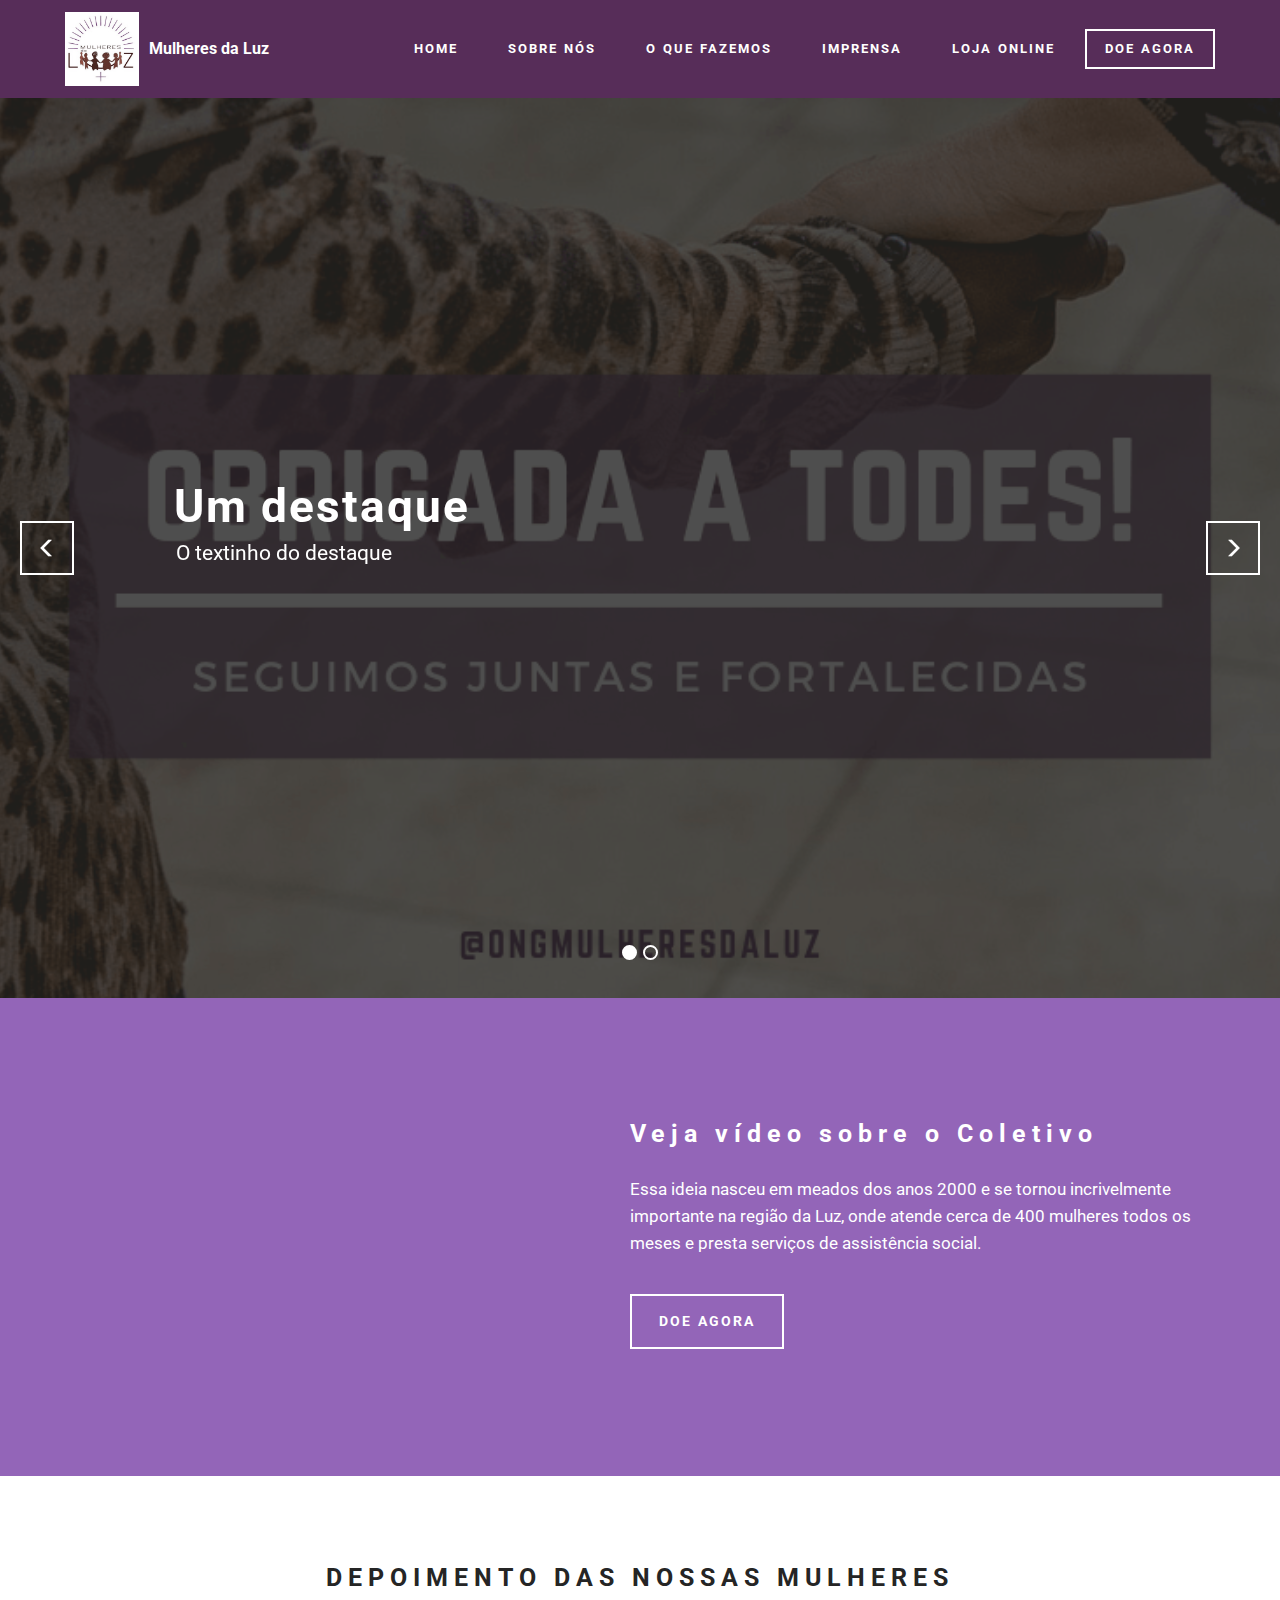
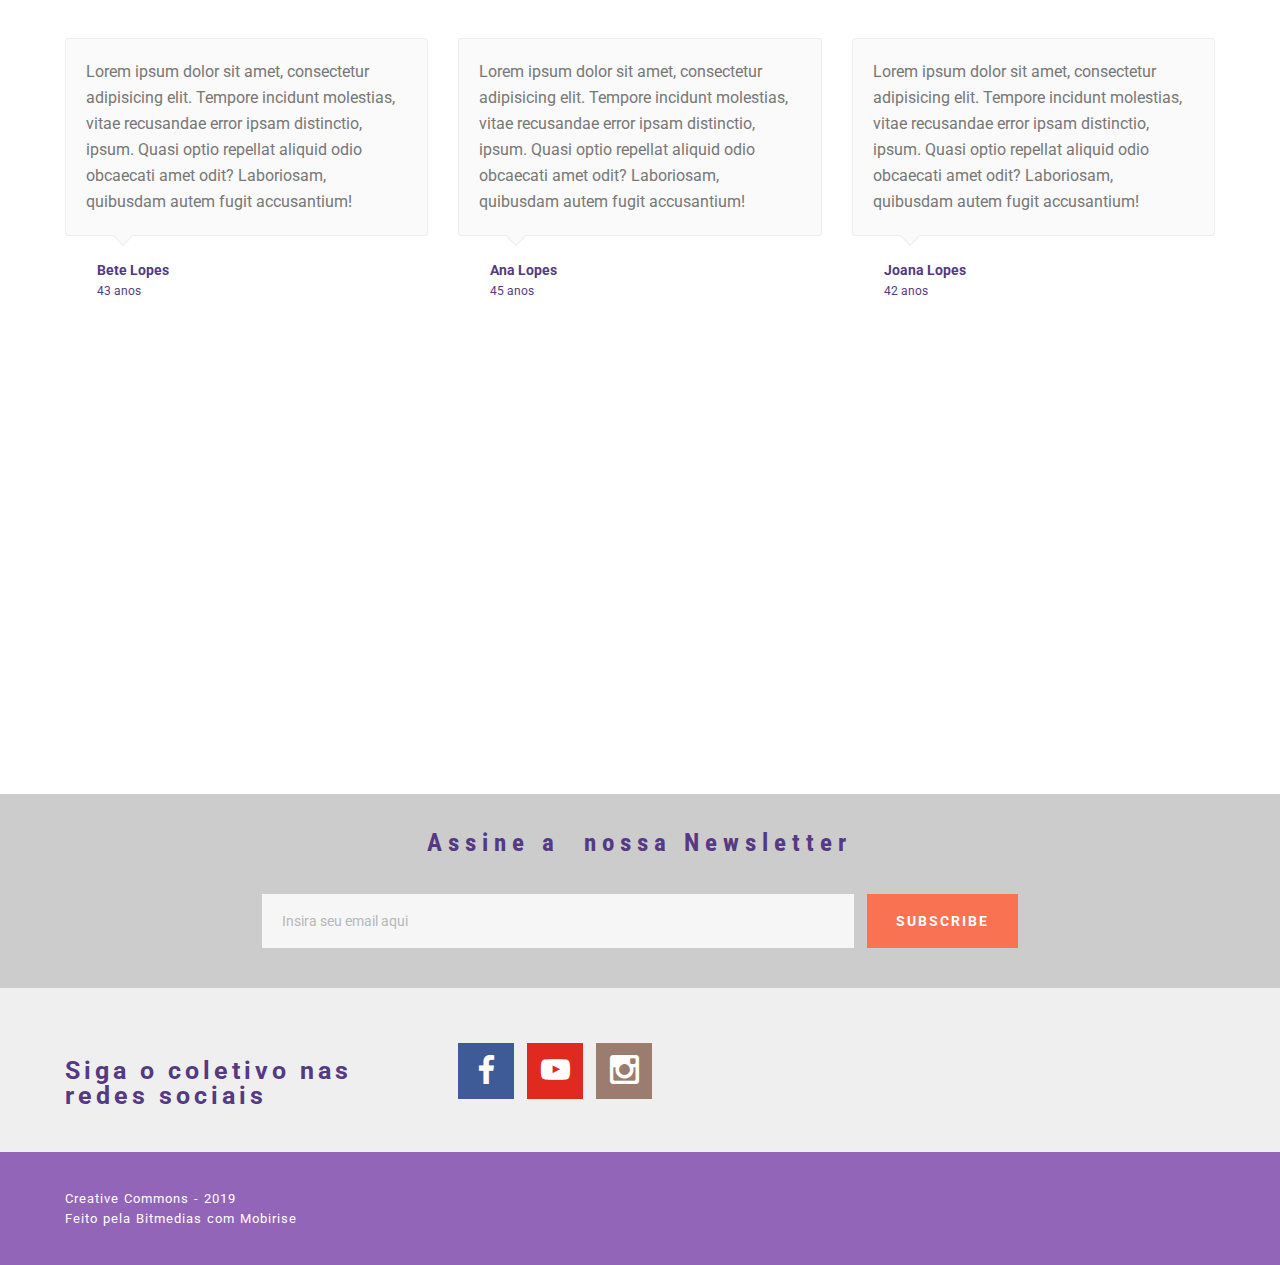
==== commit 3479b46c: "create github pages" ====
--- a/index.html
+++ b/index.html
@@ -34,7 +34,7 @@
                 <div class="mbr-navbar__column mbr-navbar__menu">
                     <nav class="mbr-navbar__menu-box mbr-navbar__menu-box--inline-right">
                         <div class="mbr-navbar__column">
-                            <ul class="mbr-navbar__items mbr-navbar__items--right float-left mbr-buttons mbr-buttons--freeze mbr-buttons--right btn-decorator mbr-buttons--active"><li class="mbr-navbar__item"><a class="mbr-buttons__link btn text-white" href="https://mobirise.com">HOME</a></li><li class="mbr-navbar__item"><a class="mbr-buttons__link btn text-white" href="page1.html">SOBRE NÓS</a></li><li class="mbr-navbar__item"><a class="mbr-buttons__link btn text-white" href="page2.html">O QUE FAZEMOS</a></li> <li class="mbr-navbar__item"><a class="mbr-buttons__link btn text-white" href="https://www.enjoei.com.br/" target="_blank">LOJA ONLINE</a></li></ul>                            
+                            <ul class="mbr-navbar__items mbr-navbar__items--right float-left mbr-buttons mbr-buttons--freeze mbr-buttons--right btn-decorator mbr-buttons--active"><li class="mbr-navbar__item"><a class="mbr-buttons__link btn text-white" href="index.html">HOME</a></li><li class="mbr-navbar__item"><a class="mbr-buttons__link btn text-white" href="page1.html">SOBRE NÓS</a></li><li class="mbr-navbar__item"><a class="mbr-buttons__link btn text-white" href="page2.html">O QUE FAZEMOS</a></li> <li class="mbr-navbar__item"><a class="mbr-buttons__link btn text-white" href="https://www.enjoei.com.br/" target="_blank">IMPRENSA</a></li> <li class="mbr-navbar__item"><a class="mbr-buttons__link btn text-white" href="https://www.enjoei.com.br/" target="_blank">LOJA ONLINE</a></li></ul>                            
                             <ul class="mbr-navbar__items mbr-navbar__items--right mbr-buttons mbr-buttons--freeze mbr-buttons--right btn-inverse mbr-buttons--active"><li class="mbr-navbar__item"><a class="mbr-buttons__btn btn btn-default" href="https://www.paypal.me/" target="_blank">DOE AGORA</a></li></ul>
                         </div>
                     </nav>
@@ -44,7 +44,7 @@
     </div>
 </section>
 
-<section class="engine"><a href="https://mobirise.info/u">bootstrap html templates</a></section><section class="mbr-slider mbr-section mbr-section--no-padding carousel slide" data-ride="carousel" data-wrap="true" data-interval="5000" id="slider-1" data-rv-view="2" style="background-color: rgb(255, 255, 255);">
+<section class="engine"><a href="https://mobirise.info/q">responsive web templates</a></section><section class="mbr-slider mbr-section mbr-section--no-padding carousel slide mbr-after-navbar" data-ride="carousel" data-wrap="true" data-interval="5000" id="slider-1" data-rv-view="2" style="background-color: rgb(255, 255, 255);">
     <div class="mbr-section__container">
         <div>
             <ol class="carousel-indicators">
@@ -52,7 +52,7 @@
             </ol>
             <div class="carousel-inner" role="listbox">
                 <div class="mbr-box mbr-section mbr-section--relative mbr-section--fixed-size mbr-section--bg-adapted item dark center mbr-section--full-height active" style="background-image: url(assets/images/header-1-1000x514.png);">
-                    <div class="mbr-box__magnet mbr-box__magnet--center-left mbr-box__magnet--sm-padding mbr-after-navbar">
+                    <div class="mbr-box__magnet mbr-box__magnet--center-left mbr-box__magnet--sm-padding">
                     <div class="mbr-overlay" style="opacity: 0.8;"></div>                        
                         <div class=" container">
                             
@@ -70,7 +70,7 @@
                         </div>
                     </div>
                 </div><div class="mbr-box mbr-section mbr-section--relative mbr-section--fixed-size mbr-section--bg-adapted item dark center mbr-section--full-height" style="background-image: url(assets/images/header-2-940x788.png);">
-                    <div class="mbr-box__magnet mbr-box__magnet--center-left mbr-box__magnet--sm-padding mbr-after-navbar">
+                    <div class="mbr-box__magnet mbr-box__magnet--center-left mbr-box__magnet--sm-padding">
                     <div class="mbr-overlay"></div>                        
                         <div class=" container">
                             
@@ -167,7 +167,7 @@
 </section>
 
 <figure class="mbr-figure mbr-figure--wysiwyg mbr-figure--full-width mbr-figure--caption-outside-bottom" id="map1-5" data-rv-view="26">
-    <div class="mbr-figure__map"><iframe frameborder="0" style="border:0" src="https://www.google.com/maps/embed/v1/place?key=AIzaSyCy9r70T3NYf3PhvVflTo0_zdif2_IoIYs&amp;q=place_id:ChIJ7edlw15YzpQRjunx_nmURk4" allowfullscreen=""></iframe></div>
+    <div class="mbr-figure__map"><iframe frameborder="0" style="border:0" src="https://www.google.com/maps/embed/v1/place?key=AIzaSyAEIpgj38KyLFELm2bK9Y7krBkz1K-cMq8&amp;q=place_id:ChIJ7edlw15YzpQRjunx_nmURk4" allowfullscreen=""></iframe></div>
 </figure>
 
 <section class="mbr-section mbr-section--relative mbr-section--fixed-size" id="form2-6" data-rv-view="28" style="background-color: rgb(204, 204, 204);">
@@ -184,7 +184,7 @@
                             <div class="hide" data-form-alert-success="true">Obrigado por nos apoiar. Divulgue para suas amigas. </div>
                         </div>
                         <form class="mbr-form" action="https://mobirise.com/" method="post" data-form-title="Assine a &amp;nbsp;nossa Newsletter">
-                            <input type="hidden" value="WZfLbih9JaW68qoziMa+dhDL7mzpyIAuNxIOw+RATKDLBnZ7MDBkbDjxs5Ns8P9mItOI75dNwV3y5N+0kHN9Q/ORWd0rkSXUz016TcAxWbfjziMJ8PLIlF4XVcGwWBHE" data-form-email="true">
+                            <input type="hidden" value="6W4SCcFQZIzH/SWxNkH39VBnICF5vh7B90V6jYmpwxNMbIILb3/tZn9wQLh27XvrbtQy6JWjThQaf58iVYc6hh1x7u4pTF+VaZRZBemZ+VS1s+NbjjxQqlkn4s8yZT/D" data-form-email="true">
                             <div class="mbr-form__left">
                                 <input type="email" class="form-control" name="email" required="" placeholder="Insira seu email aqui" data-form-field="Email">
                             </div>
--- a/assets/mobirise/css/mbr-additional.css
+++ b/assets/mobirise/css/mbr-additional.css
@@ -70,3 +70,18 @@
 #header3-o H3 {
   text-align: left;
 }
+#ext_menu-q .mbr-brand__name {
+  font-size: 16px;
+}
+#ext_menu-q.mbr-navbar--stuck .mbr-navbar__section {
+  background: #572d59;
+}
+#ext_menu-q .mbr-navbar__section {
+  background: #572d59;
+}
+#ext_menu-q .mbr-navbar__hamburger {
+  color: #ffffff;
+}
+#footer1-r P {
+  color: #ffffff;
+}
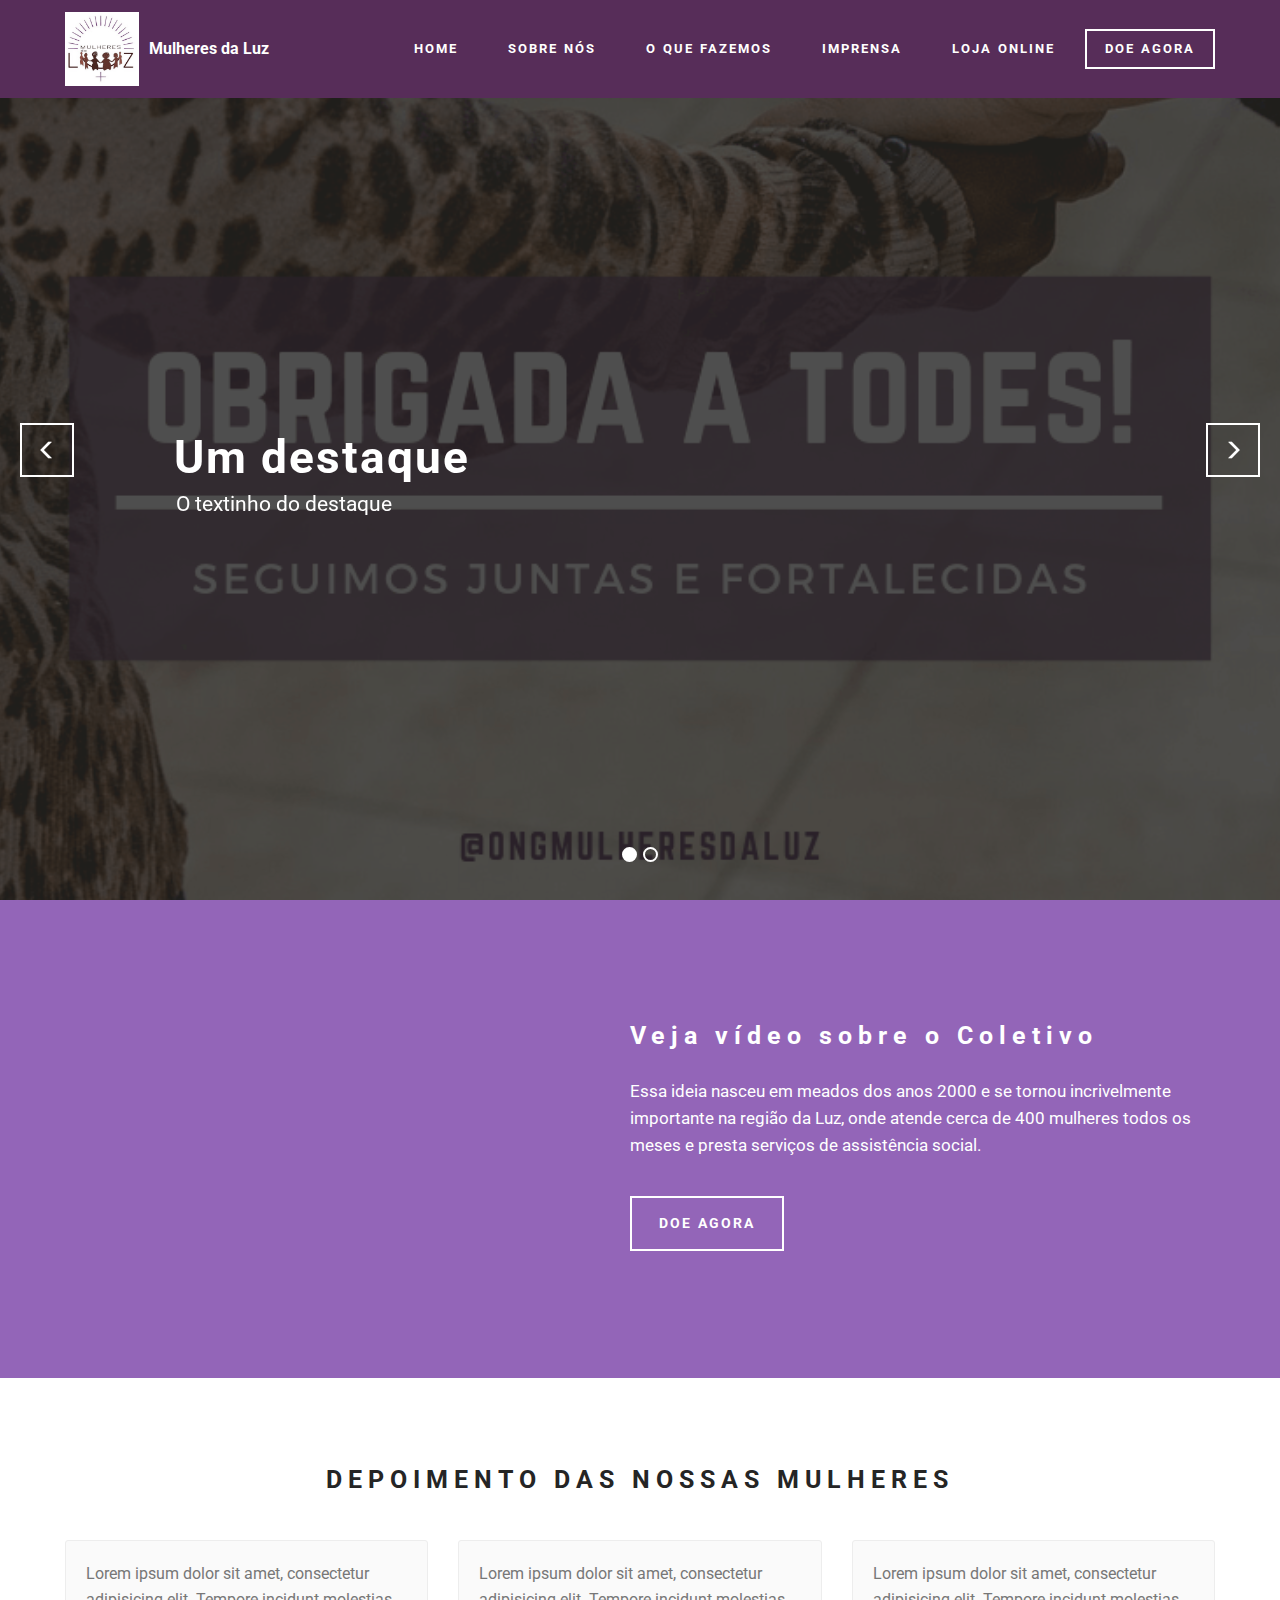
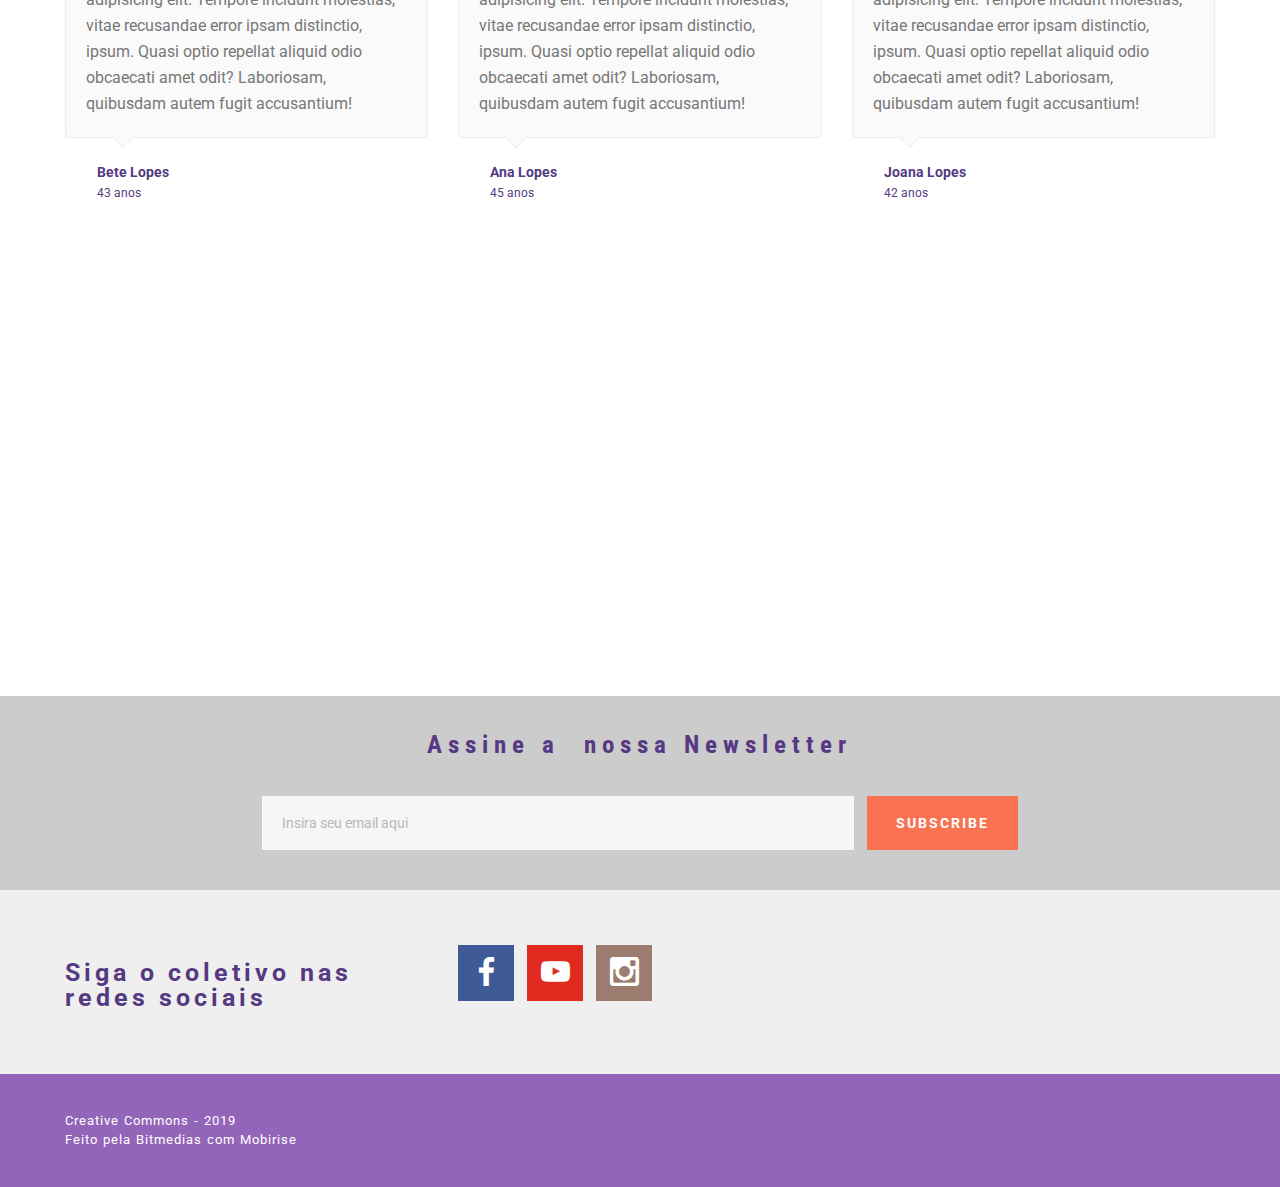
==== commit 0f17a4a4: "create github pages" ====
--- a/index.html
+++ b/index.html
@@ -34,7 +34,7 @@
                 <div class="mbr-navbar__column mbr-navbar__menu">
                     <nav class="mbr-navbar__menu-box mbr-navbar__menu-box--inline-right">
                         <div class="mbr-navbar__column">
-                            <ul class="mbr-navbar__items mbr-navbar__items--right float-left mbr-buttons mbr-buttons--freeze mbr-buttons--right btn-decorator mbr-buttons--active"><li class="mbr-navbar__item"><a class="mbr-buttons__link btn text-white" href="index.html">HOME</a></li><li class="mbr-navbar__item"><a class="mbr-buttons__link btn text-white" href="page1.html">SOBRE NÓS</a></li><li class="mbr-navbar__item"><a class="mbr-buttons__link btn text-white" href="page2.html">O QUE FAZEMOS</a></li> <li class="mbr-navbar__item"><a class="mbr-buttons__link btn text-white" href="https://www.enjoei.com.br/" target="_blank">IMPRENSA</a></li> <li class="mbr-navbar__item"><a class="mbr-buttons__link btn text-white" href="https://www.enjoei.com.br/" target="_blank">LOJA ONLINE</a></li></ul>                            
+                            <ul class="mbr-navbar__items mbr-navbar__items--right float-left mbr-buttons mbr-buttons--freeze mbr-buttons--right btn-decorator mbr-buttons--active"><li class="mbr-navbar__item"><a class="mbr-buttons__link btn text-white" href="index.html">HOME</a></li><li class="mbr-navbar__item"><a class="mbr-buttons__link btn text-white" href="page1.html">SOBRE NÓS</a></li><li class="mbr-navbar__item"><a class="mbr-buttons__link btn text-white" href="page2.html">O QUE FAZEMOS</a></li> <li class="mbr-navbar__item"><a class="mbr-buttons__link btn text-white" href="page3.html" target="_blank">IMPRENSA</a></li> <li class="mbr-navbar__item"><a class="mbr-buttons__link btn text-white" href="https://www.enjoei.com.br/" target="_blank">LOJA ONLINE</a></li></ul>                            
                             <ul class="mbr-navbar__items mbr-navbar__items--right mbr-buttons mbr-buttons--freeze mbr-buttons--right btn-inverse mbr-buttons--active"><li class="mbr-navbar__item"><a class="mbr-buttons__btn btn btn-default" href="https://www.paypal.me/" target="_blank">DOE AGORA</a></li></ul>
                         </div>
                     </nav>
@@ -44,7 +44,7 @@
     </div>
 </section>
 
-<section class="engine"><a href="https://mobirise.info/q">responsive web templates</a></section><section class="mbr-slider mbr-section mbr-section--no-padding carousel slide mbr-after-navbar" data-ride="carousel" data-wrap="true" data-interval="5000" id="slider-1" data-rv-view="2" style="background-color: rgb(255, 255, 255);">
+<section class="engine"><a href="https://mobirise.info/v">free html templates</a></section><section class="mbr-slider mbr-section mbr-section--no-padding carousel slide" data-ride="carousel" data-wrap="true" data-interval="5000" id="slider-1" data-rv-view="2" style="background-color: rgb(255, 255, 255);">
     <div class="mbr-section__container">
         <div>
             <ol class="carousel-indicators">
@@ -52,7 +52,7 @@
             </ol>
             <div class="carousel-inner" role="listbox">
                 <div class="mbr-box mbr-section mbr-section--relative mbr-section--fixed-size mbr-section--bg-adapted item dark center mbr-section--full-height active" style="background-image: url(assets/images/header-1-1000x514.png);">
-                    <div class="mbr-box__magnet mbr-box__magnet--center-left mbr-box__magnet--sm-padding">
+                    <div class="mbr-box__magnet mbr-box__magnet--center-left mbr-box__magnet--sm-padding mbr-after-navbar">
                     <div class="mbr-overlay" style="opacity: 0.8;"></div>                        
                         <div class=" container">
                             
@@ -70,8 +70,8 @@
                         </div>
                     </div>
                 </div><div class="mbr-box mbr-section mbr-section--relative mbr-section--fixed-size mbr-section--bg-adapted item dark center mbr-section--full-height" style="background-image: url(assets/images/header-2-940x788.png);">
-                    <div class="mbr-box__magnet mbr-box__magnet--center-left mbr-box__magnet--sm-padding">
-                    <div class="mbr-overlay"></div>                        
+                    <div class="mbr-box__magnet mbr-box__magnet--center-left mbr-box__magnet--sm-padding mbr-after-navbar">
+                    <div class="mbr-overlay" style="background-color: rgb(87, 45, 89);"></div>                        
                         <div class=" container">
                             
                             <div class="row">
@@ -184,7 +184,7 @@
                             <div class="hide" data-form-alert-success="true">Obrigado por nos apoiar. Divulgue para suas amigas. </div>
                         </div>
                         <form class="mbr-form" action="https://mobirise.com/" method="post" data-form-title="Assine a &amp;nbsp;nossa Newsletter">
-                            <input type="hidden" value="6W4SCcFQZIzH/SWxNkH39VBnICF5vh7B90V6jYmpwxNMbIILb3/tZn9wQLh27XvrbtQy6JWjThQaf58iVYc6hh1x7u4pTF+VaZRZBemZ+VS1s+NbjjxQqlkn4s8yZT/D" data-form-email="true">
+                            <input type="hidden" value="cetN3tPbQcd8ax/goh/Wn7Sg6bychW8Jgu9Pe3e0D7jYU4sdb8i66wVyu3C7KGynvCwVHDlI6BvSCN2f/q0k5xwmTc78p6Zq7cnhUkjGTe2TjYLfqOymL8bxoXZUxuqp" data-form-email="true">
                             <div class="mbr-form__left">
                                 <input type="email" class="form-control" name="email" required="" placeholder="Insira seu email aqui" data-form-field="Email">
                             </div>
@@ -202,9 +202,9 @@
     
 
     <div class="mbr-section__container container">
-        <div class="mbr-header mbr-header--inline row" style="padding-top: 54.4px; padding-bottom: 40.8px;">
+        <div class="mbr-header mbr-header--inline row" style="padding-top: 54.4px; padding-bottom: 54.4px;">
             <div class="col-sm-4">
-                <h3 class="mbr-header__text">Siga o coletivo nas redes sociais<br></h3>
+                <h3 class="mbr-header__text"><p>Siga o coletivo nas redes sociais<br></p></h3>
             </div>
             <div class="mbr-social-icons mbr-social-icons--style-1 col-sm-8"> <a class="mbr-social-icons__icon socicon-bg-facebook" title="Facebook" target="_blank" href="https://www.facebook.com/pages/Mobirise/1616226671953247"><i class="socicon socicon-facebook"></i></a>  <a class="mbr-social-icons__icon socicon-bg-youtube" title="YouTube" target="_blank" href="https://www.youtube.com/channel/UCZ3a79wjZanga78USk_QijA"><i class="socicon socicon-youtube"></i></a> <a class="mbr-social-icons__icon socicon-bg-instagram" title="Instagram" target="_blank" href="https://instagram.com/mobirise/"><i class="socicon socicon-instagram"></i></a>      </div>
         </div>
--- a/assets/mobirise/css/mbr-additional.css
+++ b/assets/mobirise/css/mbr-additional.css
@@ -33,6 +33,9 @@
 }
 #social-buttons2-9 .mbr-header__text {
   color: #553982;
+}
+#social-buttons2-9 .mbr-header__text P {
+  text-align: left;
 }
 #footer1-7 P {
   color: #ffffff;
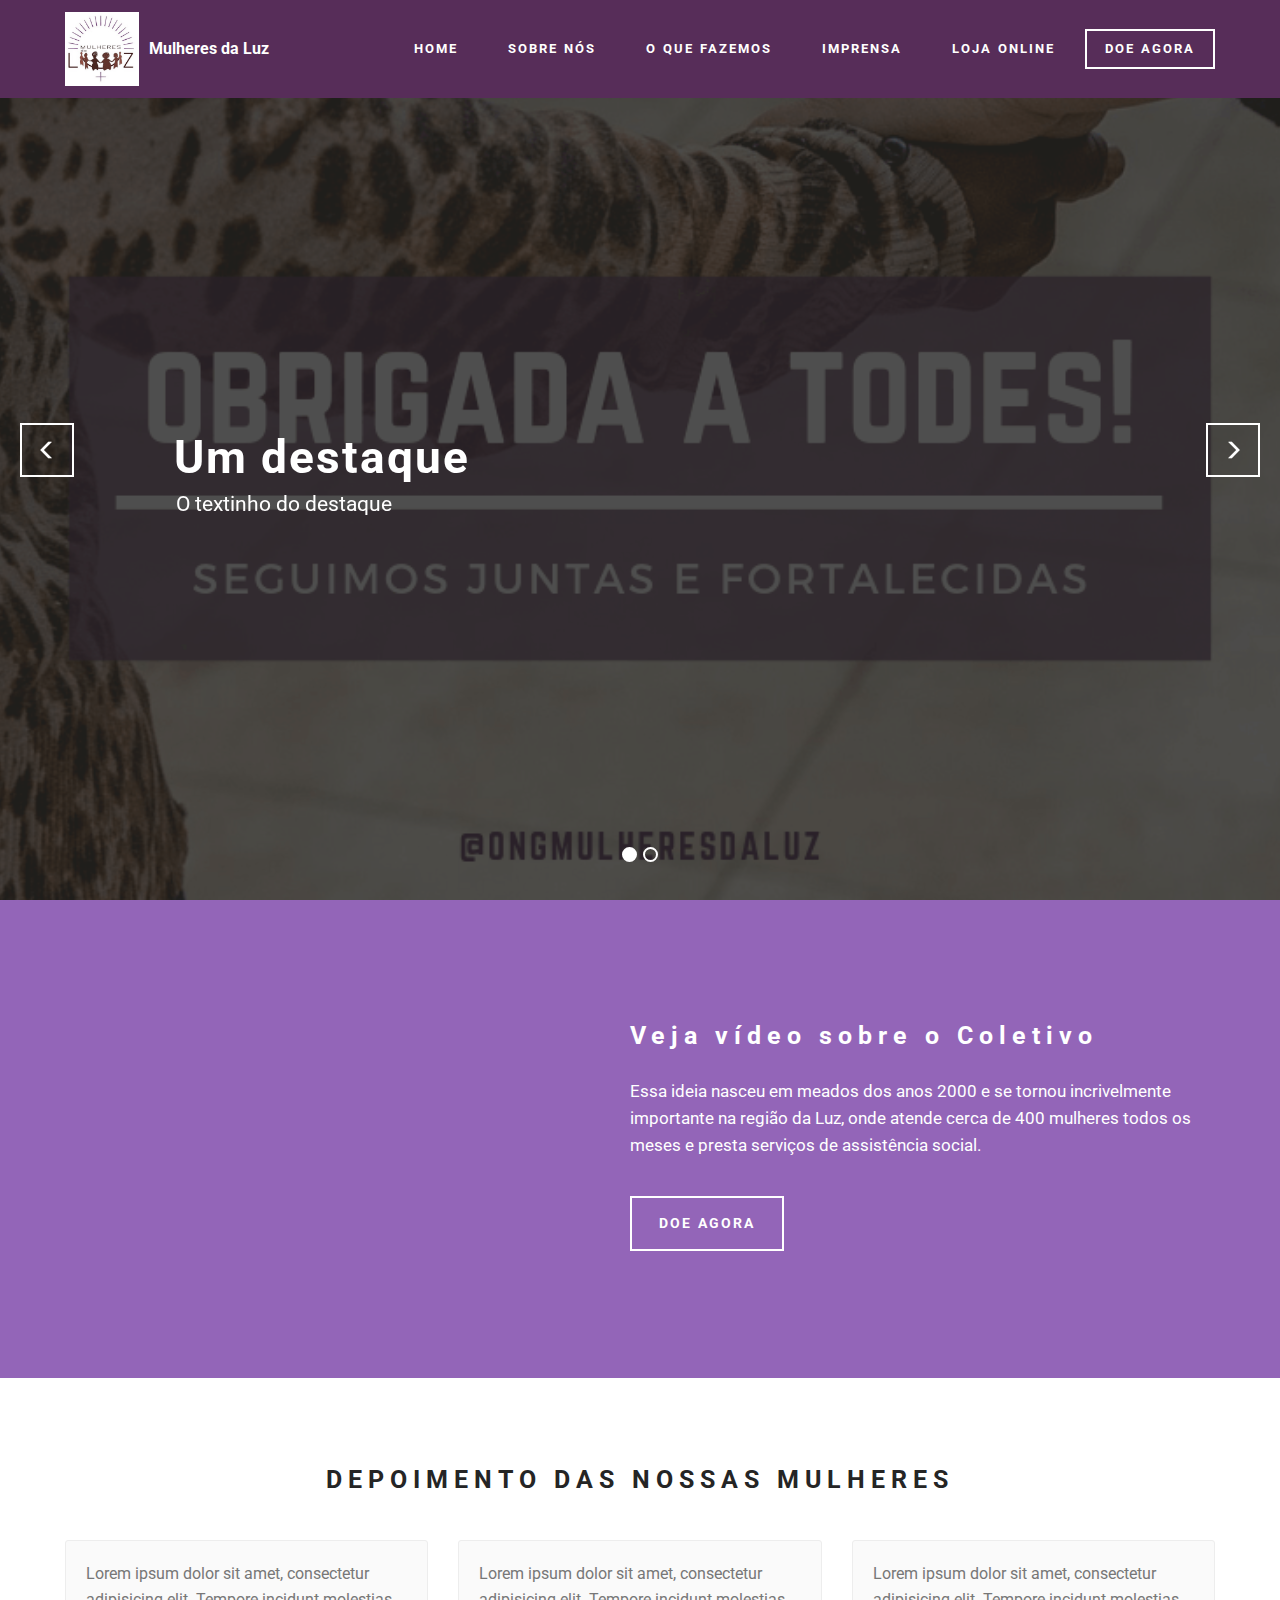
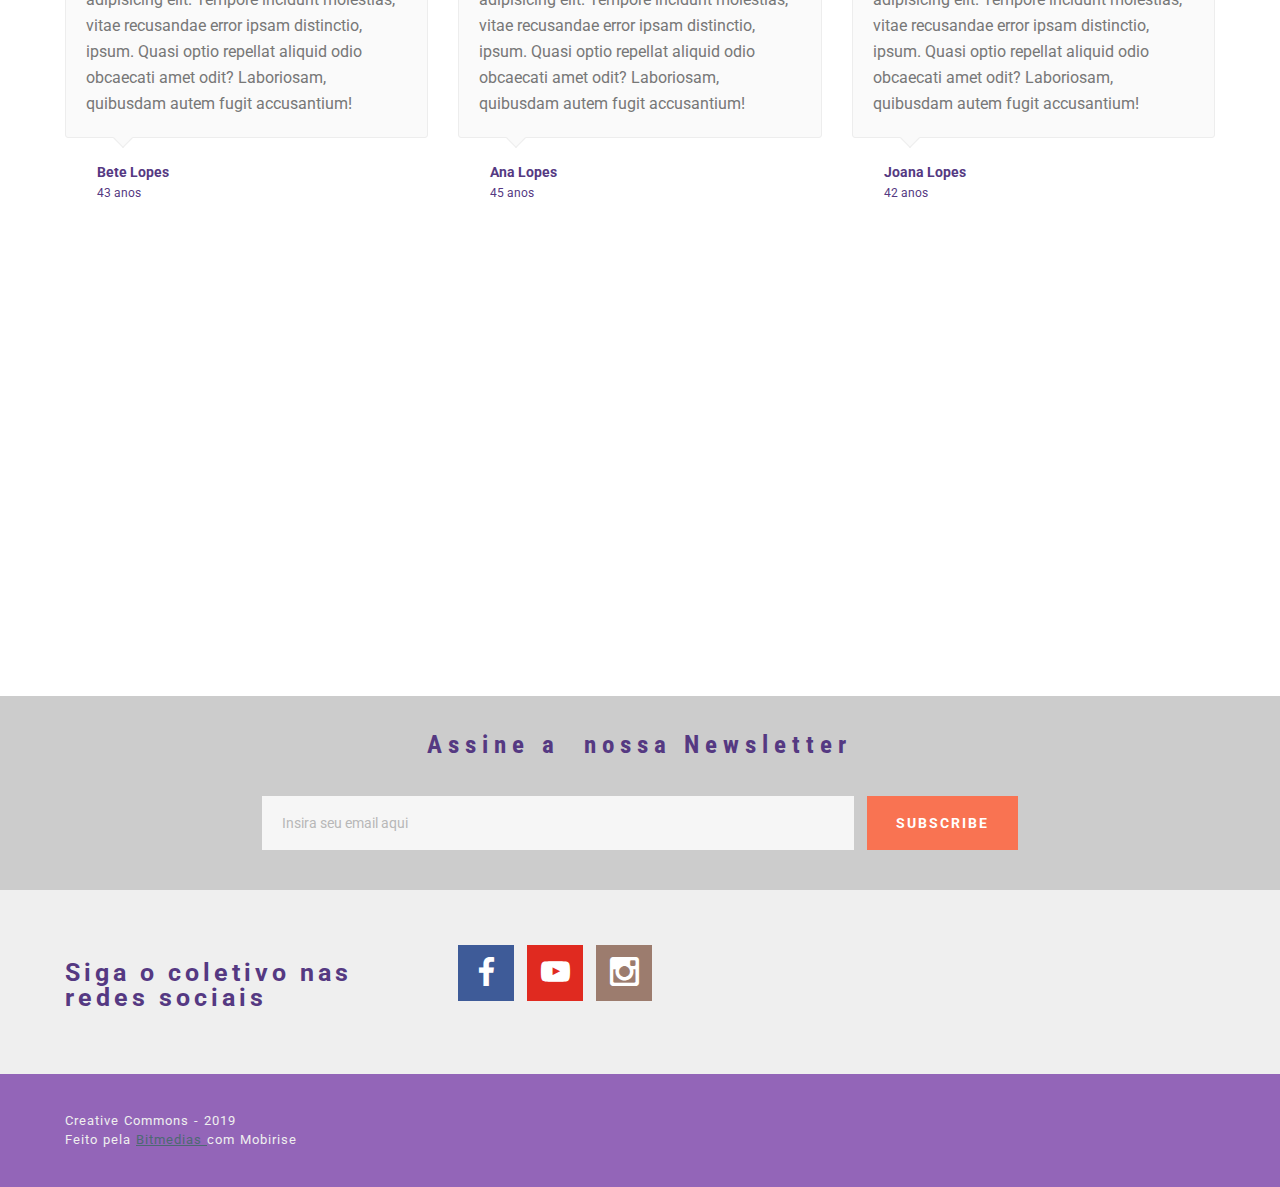
==== commit f7a90bf3: "create github pages" ====
--- a/index.html
+++ b/index.html
@@ -44,7 +44,7 @@
     </div>
 </section>
 
-<section class="engine"><a href="https://mobirise.info/v">free html templates</a></section><section class="mbr-slider mbr-section mbr-section--no-padding carousel slide" data-ride="carousel" data-wrap="true" data-interval="5000" id="slider-1" data-rv-view="2" style="background-color: rgb(255, 255, 255);">
+<section class="engine"><a href="https://mobirise.info/y">free html site templates</a></section><section class="mbr-slider mbr-section mbr-section--no-padding carousel slide" data-ride="carousel" data-wrap="true" data-interval="5000" id="slider-1" data-rv-view="2" style="background-color: rgb(255, 255, 255);">
     <div class="mbr-section__container">
         <div>
             <ol class="carousel-indicators">
@@ -184,7 +184,7 @@
                             <div class="hide" data-form-alert-success="true">Obrigado por nos apoiar. Divulgue para suas amigas. </div>
                         </div>
                         <form class="mbr-form" action="https://mobirise.com/" method="post" data-form-title="Assine a &amp;nbsp;nossa Newsletter">
-                            <input type="hidden" value="cetN3tPbQcd8ax/goh/Wn7Sg6bychW8Jgu9Pe3e0D7jYU4sdb8i66wVyu3C7KGynvCwVHDlI6BvSCN2f/q0k5xwmTc78p6Zq7cnhUkjGTe2TjYLfqOymL8bxoXZUxuqp" data-form-email="true">
+                            <input type="hidden" value="xxBG2uGKiVsWCiClZ+HunskG/iq/CSsMZQNfXE9wNnHmCWDJBaZOJelRHtU8p+qlOGRimolkVSSzzcy+5uYTeDEYYk9wzoxyCbJS8lxrTq+cLXyoGHZPRaYGZ1X1DrJH" data-form-email="true">
                             <div class="mbr-form__left">
                                 <input type="email" class="form-control" name="email" required="" placeholder="Insira seu email aqui" data-form-field="Email">
                             </div>
@@ -217,7 +217,7 @@
         <div class="mbr-footer mbr-footer--wysiwyg row" style="padding-top: 36.9px; padding-bottom: 36.9px;">
             <div class="col-sm-12">
                 <p class="mbr-footer__copyright">Creative Commons - 2019 
-<br>Feito pela Bitmedias com Mobirise<br></p>
+<br>Feito pela <a href="http://www.bitmedias.com/" target="_blank">Bitmedias </a>com Mobirise<br></p>
             </div>
         </div>
     </div>
--- a/assets/mobirise/css/mbr-additional.css
+++ b/assets/mobirise/css/mbr-additional.css
@@ -38,7 +38,7 @@
   text-align: left;
 }
 #footer1-7 P {
-  color: #ffffff;
+  color: #efefef;
 }
 #ext_menu-a .mbr-brand__name {
   font-size: 16px;
@@ -53,7 +53,7 @@
   color: #ffffff;
 }
 #footer1-b P {
-  color: #ffffff;
+  color: #efefef;
 }
 #ext_menu-l .mbr-brand__name {
   font-size: 16px;
@@ -68,7 +68,7 @@
   color: #ffffff;
 }
 #footer1-m P {
-  color: #ffffff;
+  color: #efefef;
 }
 #header3-o H3 {
   text-align: left;
@@ -86,5 +86,5 @@
   color: #ffffff;
 }
 #footer1-r P {
-  color: #ffffff;
+  color: #efefef;
 }
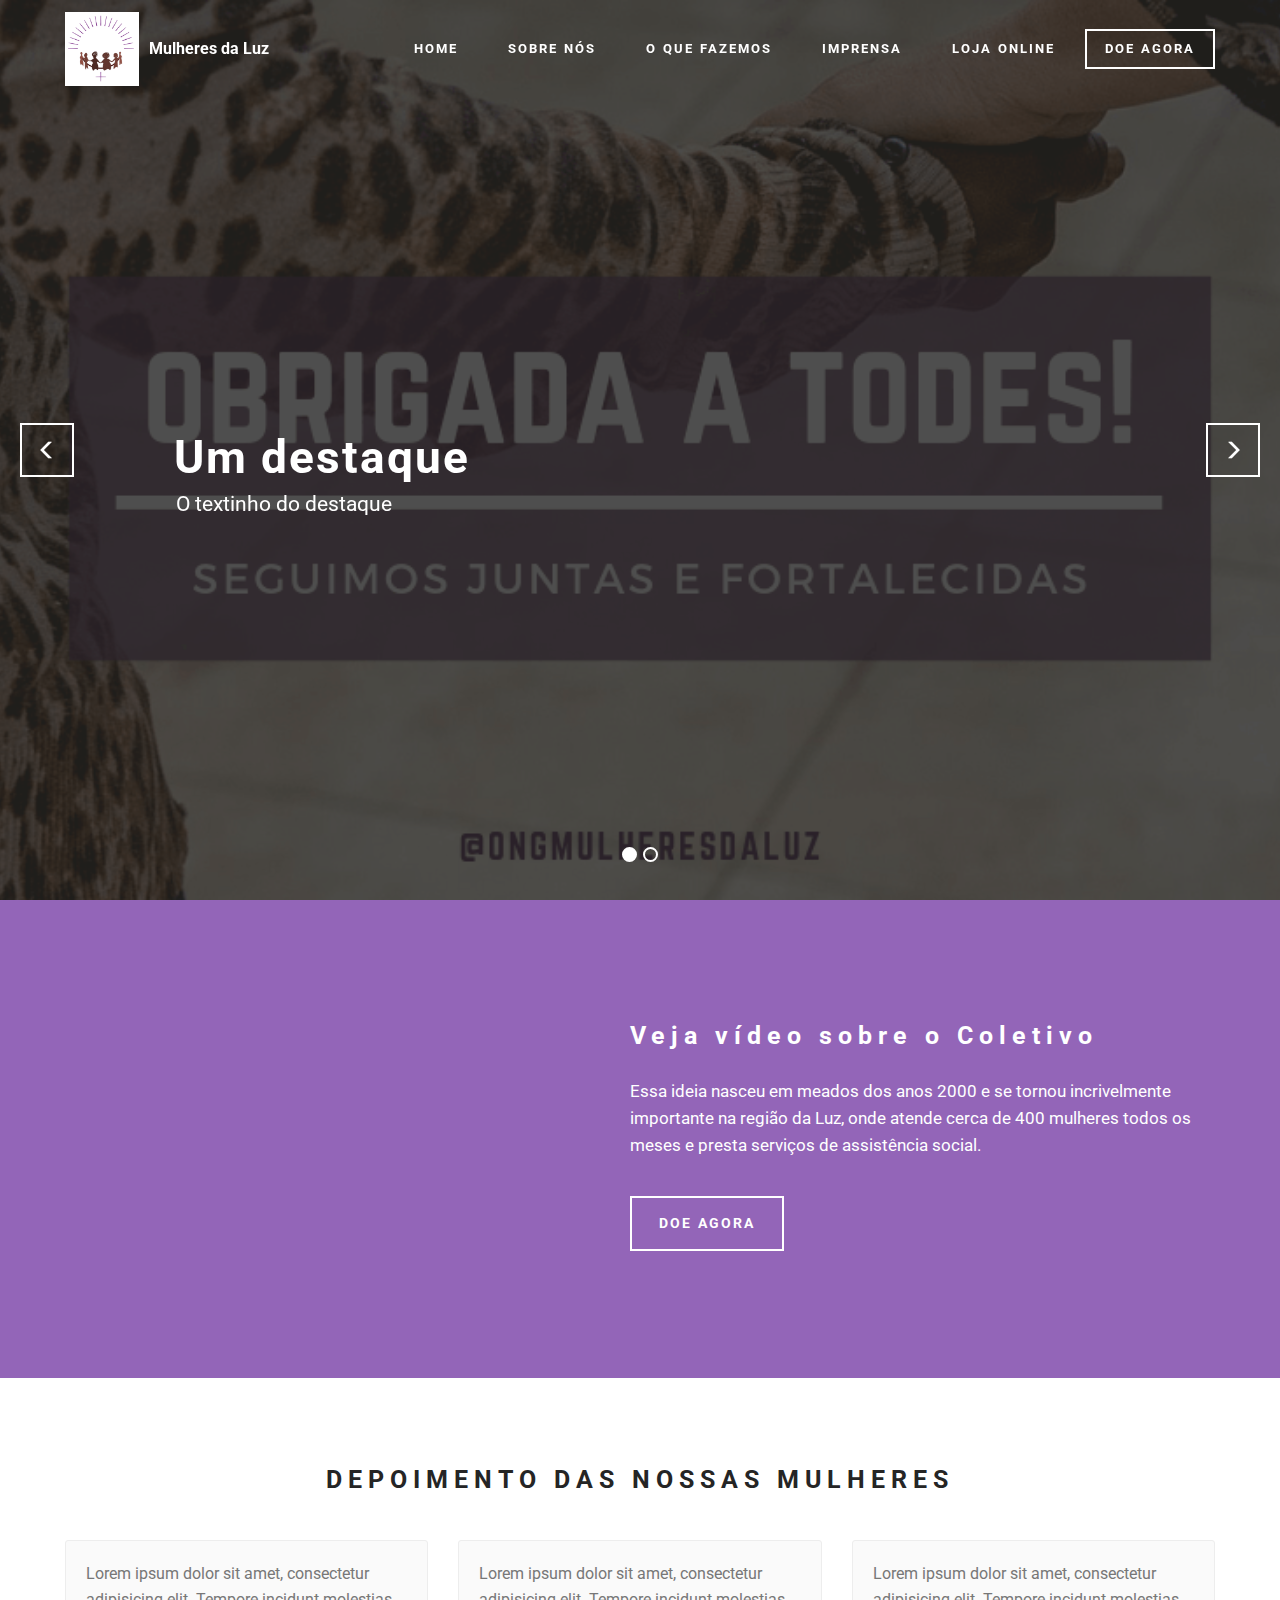
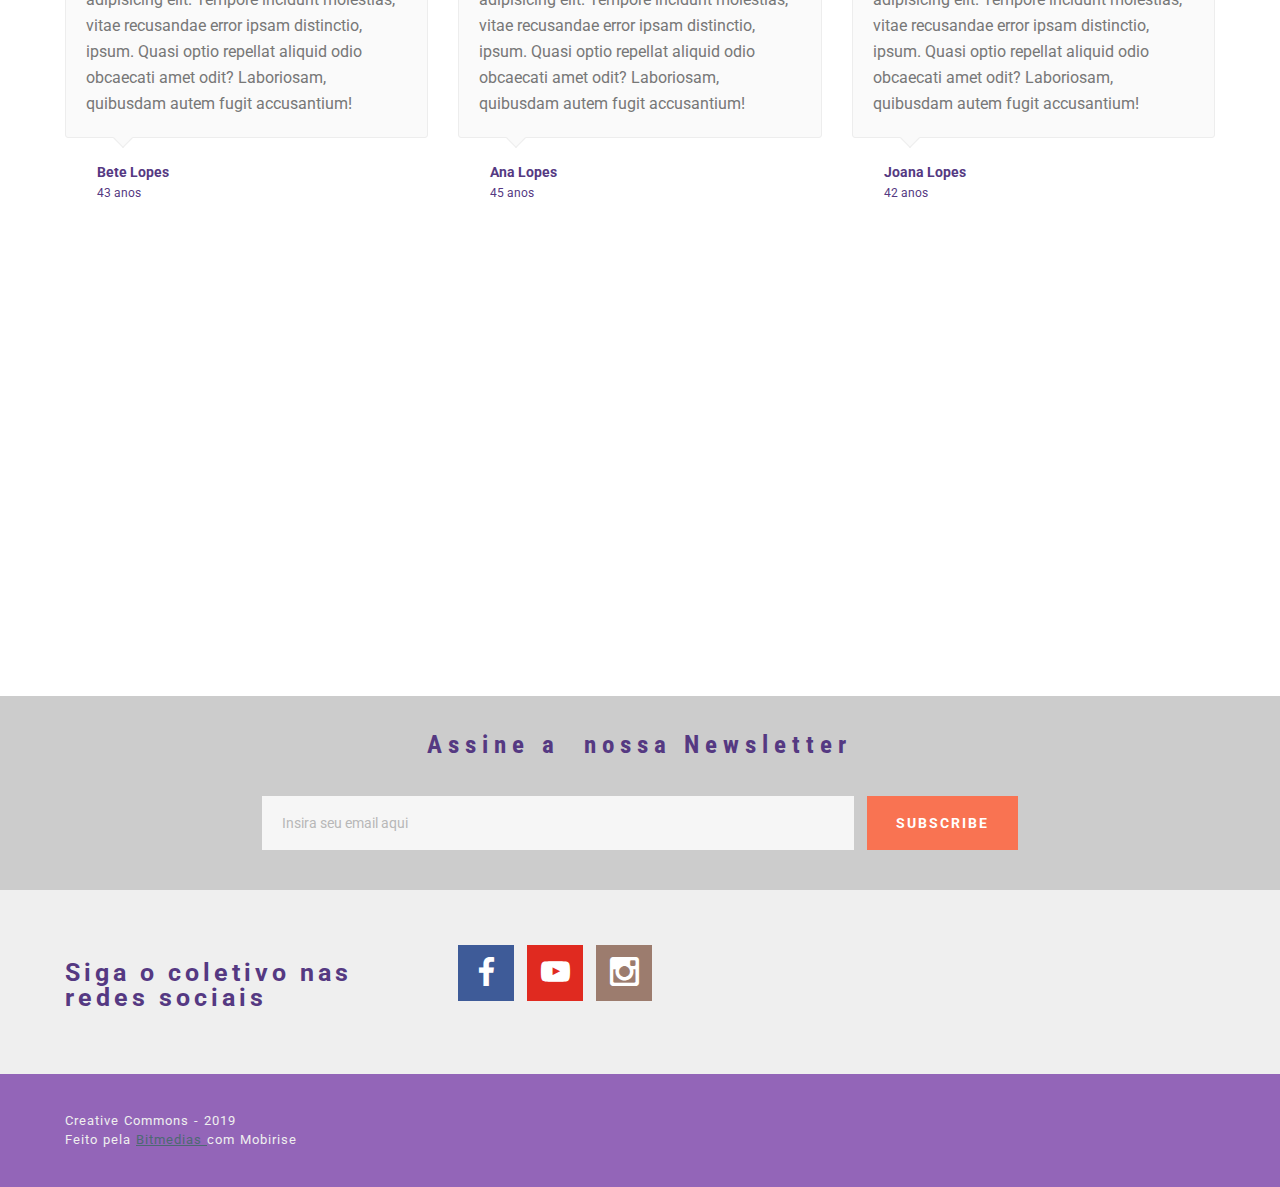
==== commit ccfb521b: "create github pages" ====
--- a/index.html
+++ b/index.html
@@ -6,7 +6,7 @@
   <meta http-equiv="X-UA-Compatible" content="IE=edge">
   <meta name="generator" content="Mobirise v4.9.1, mobirise.com">
   <meta name="viewport" content="width=device-width, initial-scale=1, minimum-scale=1">
-  <link rel="shortcut icon" href="assets/images/logo-v2-128x128.png" type="image/x-icon">
+  <link rel="shortcut icon" href="assets/images/logo-com-mulheres-sem-texto-128x128.png" type="image/x-icon">
   <meta name="description" content="">
   <title>Home</title>
   <link rel="stylesheet" href="https://fonts.googleapis.com/css?family=Roboto:700,400&subset=cyrillic,latin,greek,vietnamese">
@@ -20,13 +20,13 @@
   
 </head>
 <body>
-  <section class="mbr-navbar mbr-navbar--freeze mbr-navbar--absolute mbr-navbar--sticky mbr-navbar--auto-collapse" id="ext_menu-0" data-rv-view="0">
+  <section class="mbr-navbar mbr-navbar--freeze mbr-navbar--absolute mbr-navbar--sticky mbr-navbar--auto-collapse mbr-navbar--transparent" id="ext_menu-0" data-rv-view="0">
     <div class="mbr-navbar__section mbr-section">
         <div class="mbr-section__container container">
             <div class="mbr-navbar__container">
                 <div class="mbr-navbar__column mbr-navbar__column--s mbr-navbar__brand">
                     <span class="mbr-navbar__brand-link mbr-brand mbr-brand--inline">
-                        <span class="mbr-brand__logo"><a href="index.html"><img src="assets/images/logo-v2-128x128.png" class="mbr-navbar__brand-img mbr-brand__img" alt="logo mulheres da luz" title="logo"></a></span>
+                        <span class="mbr-brand__logo"><a href="index.html"><img src="assets/images/logo-com-mulheres-sem-texto-128x128.png" class="mbr-navbar__brand-img mbr-brand__img" alt="logo mulheres da luz" title="logo"></a></span>
                         <span class="mbr-brand__name"><a class="mbr-brand__name text-white" href="https://mobirise.com">Mulheres da Luz</a></span>
                     </span>
                 </div>
@@ -44,7 +44,7 @@
     </div>
 </section>
 
-<section class="engine"><a href="https://mobirise.info/y">free html site templates</a></section><section class="mbr-slider mbr-section mbr-section--no-padding carousel slide" data-ride="carousel" data-wrap="true" data-interval="5000" id="slider-1" data-rv-view="2" style="background-color: rgb(255, 255, 255);">
+<section class="engine"><a href="https://mobirise.info/k">develop own website</a></section><section class="mbr-slider mbr-section mbr-section--no-padding carousel slide" data-ride="carousel" data-wrap="true" data-interval="5000" id="slider-1" data-rv-view="2" style="background-color: rgb(255, 255, 255);">
     <div class="mbr-section__container">
         <div>
             <ol class="carousel-indicators">
@@ -102,7 +102,7 @@
     </div>
 </section>
 
-<section class="mbr-section mbr-section--relative" id="msg-box4-3" data-rv-view="14" style="background-color: rgb(147, 101, 184);">
+<section class="mbr-section mbr-section--relative" id="msg-box4-3" data-rv-view="11" style="background-color: rgb(147, 101, 184);">
     
     <div class="mbr-section__container mbr-section__container--isolated container" style="padding-top: 93px; padding-bottom: 93px;">
         <div class="row">
@@ -130,7 +130,7 @@
     </div>
 </section>
 
-<section class="mbr-section mbr-section--relative mbr-section--fixed-size" id="testimonials1-4" data-rv-view="17" style="background-color: rgb(255, 255, 255);">
+<section class="mbr-section mbr-section--relative mbr-section--fixed-size" id="testimonials1-4" data-rv-view="14" style="background-color: rgb(255, 255, 255);">
     <div>
         
         <div class="mbr-section__container mbr-section__container--std-padding container" style="padding-top: 93px; padding-bottom: 93px;">
@@ -166,11 +166,11 @@
     </div>
 </section>
 
-<figure class="mbr-figure mbr-figure--wysiwyg mbr-figure--full-width mbr-figure--caption-outside-bottom" id="map1-5" data-rv-view="26">
-    <div class="mbr-figure__map"><iframe frameborder="0" style="border:0" src="https://www.google.com/maps/embed/v1/place?key=AIzaSyAEIpgj38KyLFELm2bK9Y7krBkz1K-cMq8&amp;q=place_id:ChIJ7edlw15YzpQRjunx_nmURk4" allowfullscreen=""></iframe></div>
+<figure class="mbr-figure mbr-figure--wysiwyg mbr-figure--full-width mbr-figure--caption-outside-bottom" id="map1-5" data-rv-view="27">
+    <div class="mbr-figure__map"><iframe frameborder="0" style="border:0" src="https://www.google.com/maps/embed/v1/place?key=AIzaSyCy9r70T3NYf3PhvVflTo0_zdif2_IoIYs&amp;q=place_id:ChIJ7edlw15YzpQRjunx_nmURk4" allowfullscreen=""></iframe></div>
 </figure>
 
-<section class="mbr-section mbr-section--relative mbr-section--fixed-size" id="form2-6" data-rv-view="28" style="background-color: rgb(204, 204, 204);">
+<section class="mbr-section mbr-section--relative mbr-section--fixed-size" id="form2-6" data-rv-view="29" style="background-color: rgb(204, 204, 204);">
     
     <div class="mbr-section__container mbr-section__container--sm-padding container" style="padding-top: 40.8px; padding-bottom: 40.8px;">
         <div class="row">
@@ -184,7 +184,7 @@
                             <div class="hide" data-form-alert-success="true">Obrigado por nos apoiar. Divulgue para suas amigas. </div>
                         </div>
                         <form class="mbr-form" action="https://mobirise.com/" method="post" data-form-title="Assine a &amp;nbsp;nossa Newsletter">
-                            <input type="hidden" value="xxBG2uGKiVsWCiClZ+HunskG/iq/CSsMZQNfXE9wNnHmCWDJBaZOJelRHtU8p+qlOGRimolkVSSzzcy+5uYTeDEYYk9wzoxyCbJS8lxrTq+cLXyoGHZPRaYGZ1X1DrJH" data-form-email="true">
+                            <input type="hidden" value="qxSkGI0UYI1S1wv9dhJqxtbhE3WAT65jfvNWZhXF04SZ6hkgUZrtRUsg628obkKEwPkFtpAG5/AqLBd70RY0Z8YaGpenJAwdJCiMcoglBufhPFpTl4mSLSkT7WQlKXBU" data-form-email="true">
                             <div class="mbr-form__left">
                                 <input type="email" class="form-control" name="email" required="" placeholder="Insira seu email aqui" data-form-field="Email">
                             </div>
@@ -198,7 +198,7 @@
     </div>
 </section>
 
-<section class="mbr-section mbr-section--relative mbr-section--fixed-size" id="social-buttons2-9" data-rv-view="38" style="background-color: rgb(239, 239, 239);">
+<section class="mbr-section mbr-section--relative mbr-section--fixed-size" id="social-buttons2-9" data-rv-view="35" style="background-color: rgb(239, 239, 239);">
     
 
     <div class="mbr-section__container container">
@@ -211,7 +211,7 @@
     </div>
 </section>
 
-<footer class="mbr-section mbr-section--relative mbr-section--fixed-size" id="footer1-7" data-rv-view="34" style="background-color: rgb(147, 101, 184);">
+<footer class="mbr-section mbr-section--relative mbr-section--fixed-size" id="footer1-7" data-rv-view="37" style="background-color: rgb(147, 101, 184);">
     
     <div class="mbr-section__container container">
         <div class="mbr-footer mbr-footer--wysiwyg row" style="padding-top: 36.9px; padding-bottom: 36.9px;">
--- a/assets/mobirise/css/mbr-additional.css
+++ b/assets/mobirise/css/mbr-additional.css
@@ -4,9 +4,6 @@
   font-size: 16px;
 }
 #ext_menu-0.mbr-navbar--stuck .mbr-navbar__section {
-  background: #572d59;
-}
-#ext_menu-0 .mbr-navbar__section {
   background: #572d59;
 }
 #ext_menu-0 .mbr-navbar__hamburger {
